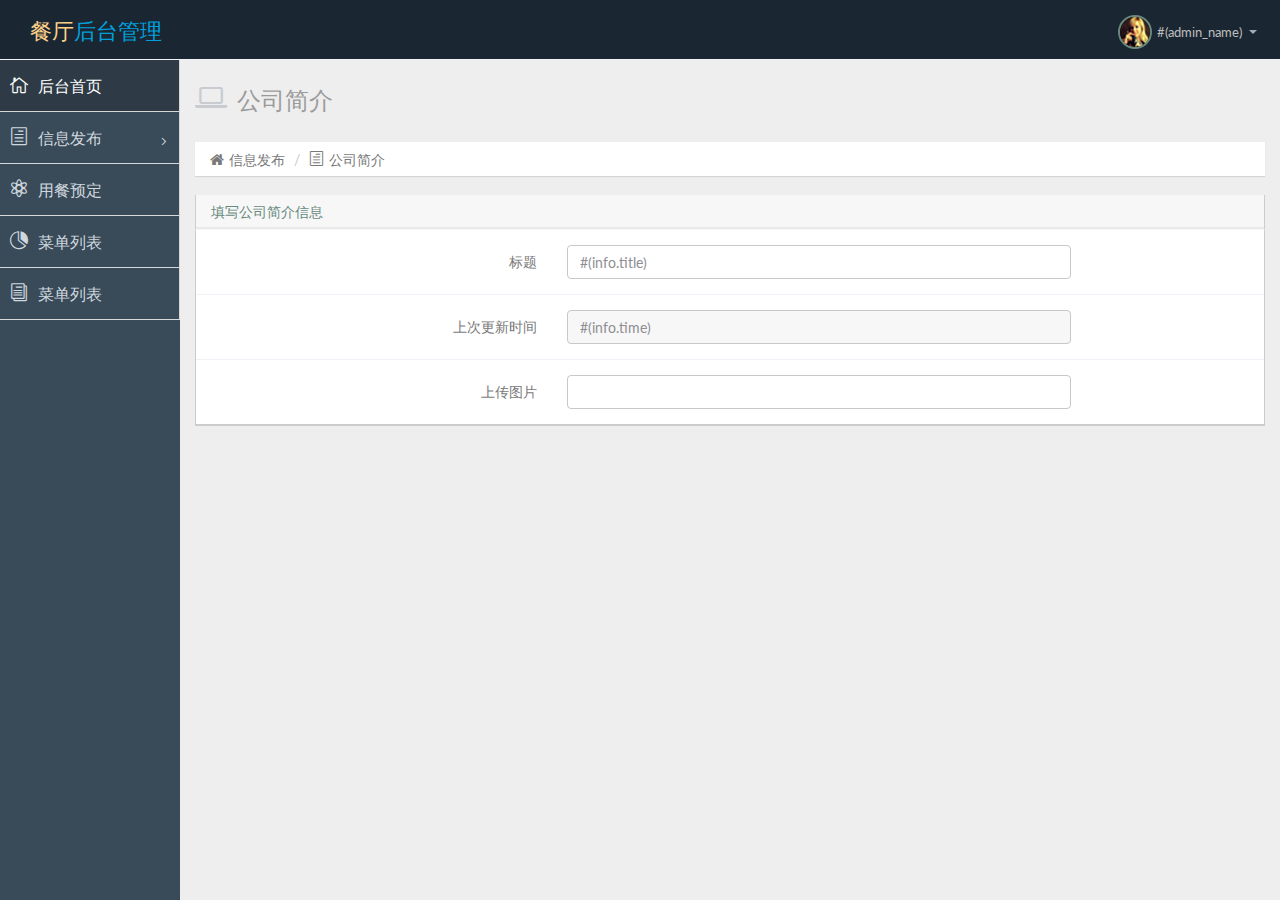
==== WebRoot/get_info.html @ 4f9984c3 "201805242048" ====
<!DOCTYPE html>
<html lang="en">
<head>
    <meta charset="utf-8">
    <meta name="viewport" content="width=device-width, initial-scale=1.0">
    <meta name="description" content="Creative - Bootstrap 3 Responsive Admin Template">
    <meta name="author" content="PuXue">
    <base href="#(cxt)/"/>
    <link rel="shortcut icon" href="img/favicon.png">

    <title>后台首页</title>

    <!-- Bootstrap CSS -->
    <link href="css/bootstrap.min.css" rel="stylesheet">
    <!-- bootstrap theme -->
    <link href="css/bootstrap-theme.css" rel="stylesheet">
    <!--external css-->
    <!-- font icon -->
    <link href="css/elegant-icons-style.css" rel="stylesheet"/>
    <link href="css/font-awesome.min.css" rel="stylesheet"/>
    <!-- full calendar css-->
    <link href="assets/fullcalendar/fullcalendar/bootstrap-fullcalendar.css" rel="stylesheet"/>
    <link href="assets/fullcalendar/fullcalendar/fullcalendar.css" rel="stylesheet"/>
    <!-- easy pie chart-->
    <link href="assets/jquery-easy-pie-chart/jquery.easy-pie-chart.css" rel="stylesheet" type="text/css"
          media="screen"/>
    <!-- owl carousel -->
    <link rel="stylesheet" href="css/owl.carousel.css" type="text/css">
    <link href="css/jquery-jvectormap-1.2.2.css" rel="stylesheet">
    <!-- Custom styles -->
    <link rel="stylesheet" href="css/fullcalendar.css">
    <link href="css/widgets.css" rel="stylesheet">
    <link href="css/style.css" rel="stylesheet">
    <link href="css/style-responsive.css" rel="stylesheet"/>
    <link href="css/xcharts.min.css" rel=" stylesheet">
    <link href="css/jquery-ui-1.10.4.min.css" rel="stylesheet">
    <!-- HTML5 shim and Respond.js IE8 support of HTML5 -->
    <!--[if lt IE 9]>
    <script src="js/html5shiv.js"></script>
    <script src="js/respond.min.js"></script>
    <script src="js/lte-ie7.js"></script>
    <![endif]-->
</head>

<body>
<!-- container section start -->
<section id="container" class="">


    <header class="header dark-bg">
        <div class="toggle-nav">
            <div class="icon-reorder tooltips" data-original-title="Toggle Navigation" data-placement="bottom"></div>
        </div>

        <!--logo start-->
        <a href="index.html" class="logo">餐厅<span class="lite">后台管理</span></a>
        <!--logo end-->


        <div class="top-nav notification-row">
            <!-- notificatoin dropdown start-->
            <ul class="nav pull-right top-menu">
                <!-- user login dropdown start-->
                <li class="dropdown">
                    <a data-toggle="dropdown" class="dropdown-toggle" href="#">
                            <span class="profile-ava">
                                <img alt="" src="img/avatar1_small.jpg">
                            </span>
                        <span class="username">#(admin_name)</span>
                        <b class="caret"></b>
                    </a>
                    <ul class="dropdown-menu extended logout">
                        <div class="log-arrow-up"></div>
                        <li class="eborder-top">
                            <a href="#"><i class="icon_profile"></i>账号设置</a>
                        </li>
                        <li>
                            <a href="admin/loginout?id=#(admin_id)"><i class="icon_clock_alt"></i>注销登陆</a>
                        </li>
                    </ul>
                </li>
                <!-- user login dropdown end -->
            </ul>
            <!-- notificatoin dropdown end-->
        </div>
    </header>
    <!--header end-->

    <!--sidebar start-->
    <aside>
        <div id="sidebar" class="nav-collapse ">
            <!-- sidebar menu start-->
            <ul class="sidebar-menu">
                <li class="active">
                    <a class="" href="admin/index">
                        <i class="icon_house_alt"></i>
                        <span>后台首页</span>
                    </a>
                </li>
                <li class="sub-menu">
                    <a href="javascript:;" class="">
                        <i class="icon_document_alt"></i>
                        <span>信息发布</span>
                        <span class="menu-arrow arrow_carrot-right"></span>
                    </a>
                    <ul class="sub">
                        <li><a class="" href="info/get_info">公司简介</a></li>
                        <li><a class="" href="info/get_info_page">企业资讯</a></li>
                    </ul>
                </li>
                <li>
                    <a class="" href="admin/page_reserve">
                        <i class="icon_genius"></i>
                        <span>用餐预定</span>
                    </a>
                </li>
                <li>
                    <a class="" href="admin/list_menu">
                        <i class="icon_piechart"></i>
                        <span>菜单列表</span>
                    </a>
                </li>
                <li class="sub-menu">
                    <a class="" href="admin/list_admin">
                        <i class="icon_documents_alt"></i>
                        <span>菜单列表</span>
                    </a>
                </li>

            </ul>
            <!-- sidebar menu end-->
        </div>
    </aside>
    <!--sidebar end-->

    <!--main content start-->
    <section id="main-content">
        <section class="wrapper">
            <!--overview start-->
            <div class="row">
                <div class="col-lg-12">
                    <h3 class="page-header"><i class="fa fa-laptop"></i>公司简介</h3>
                    <ol class="breadcrumb">
                        <li><i class="fa fa-home"></i>信息发布</a></li>
                        <li><i class="icon_document_alt"></i>公司简介</li>
                    </ol>
                </div>
            </div>

            <section class="panel">
                <header class="panel-heading">
                   填写公司简介信息
                </header>
                <div class="panel-body">
                    <form class="form-horizontal " action="#">
                        <!--date picker start-->

                        <div class="form-group">
                            <label class="control-label col-sm-4">标题</label>
                            <div class="col-sm-6">
                                <input id="cp1" type="text" value="#(info.title)" size="16" class="form-control">
                            </div>
                        </div>
                        <div class="form-group">
                            <label class="control-label col-sm-4">上次更新时间</label>
                            <div class="col-sm-6">
                                <div class="input-append date" id="dpYears" data-date='#(info.time)' data-date-format="yyyy-MM-dd HH:mm:ss" data-date-viewmode="years">
                                    <input class="form-control" size="16" type="text" value='#(info.time)' readonly="">
                                </div>
                            </div>
                        </div>

                        <div class="form-group">
                            <label class="control-label col-sm-4">上传图片</label>
                            <div class="col-sm-6">
                                <div class="input-prepend">
                                    <input id="reservation" type="text" class=" form-control">
                                </div>
                            </div>
                        </div>
                        <!--date picker end-->
                        

                    </form>


                </div>
            </section>
            <!-- project team & activity end -->

        </section>
    </section>
    <!--main content end-->
</section>
<!-- container section start -->

<!-- javascripts -->
<script src="js/jquery.js"></script>
<script src="js/jquery-ui-1.10.4.min.js"></script>
<script src="js/jquery-1.8.3.min.js"></script>
<script type="text/javascript" src="js/jquery-ui-1.9.2.custom.min.js"></script>
<!-- bootstrap -->
<script src="js/bootstrap.min.js"></script>
<!-- nice scroll -->
<script src="js/jquery.scrollTo.min.js"></script>
<script src="js/jquery.nicescroll.js" type="text/javascript"></script>
<!-- charts scripts -->
<script src="assets/jquery-knob/js/jquery.knob.js"></script>
<script src="js/jquery.sparkline.js" type="text/javascript"></script>
<script src="assets/jquery-easy-pie-chart/jquery.easy-pie-chart.js"></script>
<script src="js/owl.carousel.js"></script>
<!-- jQuery full calendar -->
<
<script src="js/fullcalendar.min.js"></script> <!-- Full Google Calendar - Calendar -->
<script src="assets/fullcalendar/fullcalendar/fullcalendar.js"></script>
<!--script for this page only-->
<script src="js/calendar-custom.js"></script>
<script src="js/jquery.rateit.min.js"></script>
<!-- custom select -->
<script src="js/jquery.customSelect.min.js"></script>
<script src="assets/chart-master/Chart.js"></script>

<!--custome script for all page-->
<script src="js/scripts.js"></script>
<!-- custom script for this page-->
<script src="js/sparkline-chart.js"></script>
<script src="js/easy-pie-chart.js"></script>
<script src="js/jquery-jvectormap-1.2.2.min.js"></script>
<script src="js/jquery-jvectormap-world-mill-en.js"></script>
<script src="js/xcharts.min.js"></script>
<script src="js/jquery.autosize.min.js"></script>
<script src="js/jquery.placeholder.min.js"></script>
<script src="js/gdp-data.js"></script>
<script src="js/morris.min.js"></script>
<script src="js/sparklines.js"></script>
<script src="js/charts.js"></script>
<script src="js/jquery.slimscroll.min.js"></script>
<script>

    //knob
    $(function () {
        $(".knob").knob({
            'draw': function () {
                $(this.i).val(this.cv + '%')
            }
        })
    });

    //carousel
    $(document).ready(function () {
        $("#owl-slider").owlCarousel({
            navigation: true,
            slideSpeed: 300,
            paginationSpeed: 400,
            singleItem: true

        });
    });

    //custom select box

    $(function () {
        $('select.styled').customSelect();
    });

    /* ---------- Map ---------- */
    $(function () {
        $('#map').vectorMap({
            map: 'world_mill_en',
            series: {
                regions: [{
                    values: gdpData,
                    scale: ['#000', '#000'],
                    normalizeFunction: 'polynomial'
                }]
            },
            backgroundColor: '#eef3f7',
            onLabelShow: function (e, el, code) {
                el.html(el.html() + ' (GDP - ' + gdpData[code] + ')');
            }
        });
    });


</script>

</body>
</html>
---- WebRoot/css/elegant-icons-style.css ----
@font-face {
	font-family: 'ElegantIcons';
	src:url('../fonts/ElegantIcons.eot');
	src:url('../fonts/ElegantIcons.eot?#iefix') format('embedded-opentype'),
		url('../fonts/ElegantIcons.woff') format('woff'),
		url('../fonts/ElegantIcons.ttf') format('truetype'),
		url('../fonts/ElegantIcons.svg#ElegantIcons') format('svg');
	font-weight: normal;
	font-style: normal;
}

/* Use the following CSS code if you want to use data attributes for inserting your icons */
[data-icon]:before {
	font-family: 'ElegantIcons';
	content: attr(data-icon);
	speak: none;
	font-weight: normal;
	font-variant: normal;
	text-transform: none;
	line-height: 1;
	-webkit-font-smoothing: antialiased;
	-moz-osx-font-smoothing: grayscale;
}

/* Use the following CSS code if you want to have a class per icon */
/*
Instead of a list of all class selectors,
you can use the generic selector below, but it's slower:
[class*="your-class-prefix"] {
*/
.arrow_up, .arrow_down, .arrow_left, .arrow_right, .arrow_left-up, .arrow_right-up, .arrow_right-down, .arrow_left-down, .arrow-up-down, .arrow_up-down_alt, .arrow_left-right_alt, .arrow_left-right, .arrow_expand_alt2, .arrow_expand_alt, .arrow_condense, .arrow_expand, .arrow_move, .arrow_carrot-up, .arrow_carrot-down, .arrow_carrot-left, .arrow_carrot-right, .arrow_carrot-2up, .arrow_carrot-2down, .arrow_carrot-2left, .arrow_carrot-2right, .arrow_carrot-up_alt2, .arrow_carrot-down_alt2, .arrow_carrot-left_alt2, .arrow_carrot-right_alt2, .arrow_carrot-2up_alt2, .arrow_carrot-2down_alt2, .arrow_carrot-2left_alt2, .arrow_carrot-2right_alt2, .arrow_triangle-up, .arrow_triangle-down, .arrow_triangle-left, .arrow_triangle-right, .arrow_triangle-up_alt2, .arrow_triangle-down_alt2, .arrow_triangle-left_alt2, .arrow_triangle-right_alt2, .arrow_back, .icon_minus-06, .icon_plus, .icon_close, .icon_check, .icon_minus_alt2, .icon_plus_alt2, .icon_close_alt2, .icon_check_alt2, .icon_zoom-out_alt, .icon_zoom-in_alt, .icon_search, .icon_box-empty, .icon_box-selected, .icon_minus-box, .icon_plus-box, .icon_box-checked, .icon_circle-empty, .icon_circle-slelected, .icon_stop_alt2, .icon_stop, .icon_pause_alt2, .icon_pause, .icon_menu, .icon_menu-square_alt2, .icon_menu-circle_alt2, .icon_ul, .icon_ol, .icon_adjust-horiz, .icon_adjust-vert, .icon_document_alt, .icon_documents_alt, .icon_pencil, .icon_pencil-edit_alt, .icon_pencil-edit, .icon_folder-alt, .icon_folder-open_alt, .icon_folder-add_alt, .icon_info_alt, .icon_error-oct_alt, .icon_error-circle_alt, .icon_error-triangle_alt, .icon_question_alt2, .icon_question, .icon_comment_alt, .icon_chat_alt, .icon_vol-mute_alt, .icon_volume-low_alt, .icon_volume-high_alt, .icon_quotations, .icon_quotations_alt2, .icon_clock_alt, .icon_lock_alt, .icon_lock-open_alt, .icon_key_alt, .icon_cloud_alt, .icon_cloud-upload_alt, .icon_cloud-download_alt, .icon_image, .icon_images, .icon_lightbulb_alt, .icon_gift_alt, .icon_house_alt, .icon_genius, .icon_mobile, .icon_tablet, .icon_laptop, .icon_desktop, .icon_camera_alt, .icon_mail_alt, .icon_cone_alt, .icon_ribbon_alt, .icon_bag_alt, .icon_creditcard, .icon_cart_alt, .icon_paperclip, .icon_tag_alt, .icon_tags_alt, .icon_trash_alt, .icon_cursor_alt, .icon_mic_alt, .icon_compass_alt, .icon_pin_alt, .icon_pushpin_alt, .icon_map_alt, .icon_drawer_alt, .icon_toolbox_alt, .icon_book_alt, .icon_calendar, .icon_film, .icon_table, .icon_contacts_alt, .icon_headphones, .icon_lifesaver, .icon_piechart, .icon_refresh, .icon_link_alt, .icon_link, .icon_loading, .icon_blocked, .icon_archive_alt, .icon_heart_alt, .icon_star_alt, .icon_star-half_alt, .icon_star, .icon_star-half, .icon_tools, .icon_tool, .icon_cog, .icon_cogs, .arrow_up_alt, .arrow_down_alt, .arrow_left_alt, .arrow_right_alt, .arrow_left-up_alt, .arrow_right-up_alt, .arrow_right-down_alt, .arrow_left-down_alt, .arrow_condense_alt, .arrow_expand_alt3, .arrow_carrot_up_alt, .arrow_carrot-down_alt, .arrow_carrot-left_alt, .arrow_carrot-right_alt, .arrow_carrot-2up_alt, .arrow_carrot-2dwnn_alt, .arrow_carrot-2left_alt, .arrow_carrot-2right_alt, .arrow_triangle-up_alt, .arrow_triangle-down_alt, .arrow_triangle-left_alt, .arrow_triangle-right_alt, .icon_minus_alt, .icon_plus_alt, .icon_close_alt, .icon_check_alt, .icon_zoom-out, .icon_zoom-in, .icon_stop_alt, .icon_menu-square_alt, .icon_menu-circle_alt, .icon_document, .icon_documents, .icon_pencil_alt, .icon_folder, .icon_folder-open, .icon_folder-add, .icon_folder_upload, .icon_folder_download, .icon_info, .icon_error-circle, .icon_error-oct, .icon_error-triangle, .icon_question_alt, .icon_comment, .icon_chat, .icon_vol-mute, .icon_volume-low, .icon_volume-high, .icon_quotations_alt, .icon_clock, .icon_lock, .icon_lock-open, .icon_key, .icon_cloud, .icon_cloud-upload, .icon_cloud-download, .icon_lightbulb, .icon_gift, .icon_house, .icon_camera, .icon_mail, .icon_cone, .icon_ribbon, .icon_bag, .icon_cart, .icon_tag, .icon_tags, .icon_trash, .icon_cursor, .icon_mic, .icon_compass, .icon_pin, .icon_pushpin, .icon_map, .icon_drawer, .icon_toolbox, .icon_book, .icon_contacts, .icon_archive, .icon_heart, .icon_profile, .icon_group, .icon_grid-2x2, .icon_grid-3x3, .icon_music, .icon_pause_alt, .icon_phone, .icon_upload, .icon_download, .social_facebook, .social_twitter, .social_pinterest, .social_googleplus, .social_tumblr, .social_tumbleupon, .social_wordpress, .social_instagram, .social_dribbble, .social_vimeo, .social_linkedin, .social_rss, .social_deviantart, .social_share, .social_myspace, .social_skype, .social_youtube, .social_picassa, .social_googledrive, .social_flickr, .social_blogger, .social_spotify, .social_delicious, .social_facebook_circle, .social_twitter_circle, .social_pinterest_circle, .social_googleplus_circle, .social_tumblr_circle, .social_stumbleupon_circle, .social_wordpress_circle, .social_instagram_circle, .social_dribbble_circle, .social_vimeo_circle, .social_linkedin_circle, .social_rss_circle, .social_deviantart_circle, .social_share_circle, .social_myspace_circle, .social_skype_circle, .social_youtube_circle, .social_picassa_circle, .social_googledrive_alt2, .social_flickr_circle, .social_blogger_circle, .social_spotify_circle, .social_delicious_circle, .social_facebook_square, .social_twitter_square, .social_pinterest_square, .social_googleplus_square, .social_tumblr_square, .social_stumbleupon_square, .social_wordpress_square, .social_instagram_square, .social_dribbble_square, .social_vimeo_square, .social_linkedin_square, .social_rss_square, .social_deviantart_square, .social_share_square, .social_myspace_square, .social_skype_square, .social_youtube_square, .social_picassa_square, .social_googledrive_square, .social_flickr_square, .social_blogger_square, .social_spotify_square, .social_delicious_square, .icon_printer, .icon_calulator, .icon_building, .icon_floppy, .icon_drive, .icon_search-2, .icon_id, .icon_id-2, .icon_puzzle, .icon_like, .icon_dislike, .icon_mug, .icon_currency, .icon_wallet, .icon_pens, .icon_easel, .icon_flowchart, .icon_datareport, .icon_briefcase, .icon_shield, .icon_percent, .icon_globe, .icon_globe-2, .icon_target, .icon_hourglass, .icon_balance, .icon_rook, .icon_printer-alt, .icon_calculator_alt, .icon_building_alt, .icon_floppy_alt, .icon_drive_alt, .icon_search_alt, .icon_id_alt, .icon_id-2_alt, .icon_puzzle_alt, .icon_like_alt, .icon_dislike_alt, .icon_mug_alt, .icon_currency_alt, .icon_wallet_alt, .icon_pens_alt, .icon_easel_alt, .icon_flowchart_alt, .icon_datareport_alt, .icon_briefcase_alt, .icon_shield_alt, .icon_percent_alt, .icon_globe_alt, .icon_clipboard {
	font-family: 'ElegantIcons';
	speak: none;
	font-style: normal;
	font-weight: normal;
	font-variant: normal;
	text-transform: none;
	line-height: 1;
	-webkit-font-smoothing: antialiased;
}
.arrow_up:before {
	content: "\21";
}
.arrow_down:before {
	content: "\22";
}
.arrow_left:before {
	content: "\23";
}
.arrow_right:before {
	content: "\24";
}
.arrow_left-up:before {
	content: "\25";
}
.arrow_right-up:before {
	content: "\26";
}
.arrow_right-down:before {
	content: "\27";
}
.arrow_left-down:before {
	content: "\28";
}
.arrow-up-down:before {
	content: "\29";
}
.arrow_up-down_alt:before {
	content: "\2a";
}
.arrow_left-right_alt:before {
	content: "\2b";
}
.arrow_left-right:before {
	content: "\2c";
}
.arrow_expand_alt2:before {
	content: "\2d";
}
.arrow_expand_alt:before {
	content: "\2e";
}
.arrow_condense:before {
	content: "\2f";
}
.arrow_expand:before {
	content: "\30";
}
.arrow_move:before {
	content: "\31";
}
.arrow_carrot-up:before {
	content: "\32";
}
.arrow_carrot-down:before {
	content: "\33";
}
.arrow_carrot-left:before {
	content: "\34";
}
.arrow_carrot-right:before {
	content: "\35";
}
.arrow_carrot-2up:before {
	content: "\36";
}
.arrow_carrot-2down:before {
	content: "\37";
}
.arrow_carrot-2left:before {
	content: "\38";
}
.arrow_carrot-2right:before {
	content: "\39";
}
.arrow_carrot-up_alt2:before {
	content: "\3a";
}
.arrow_carrot-down_alt2:before {
	content: "\3b";
}
.arrow_carrot-left_alt2:before {
	content: "\3c";
}
.arrow_carrot-right_alt2:before {
	content: "\3d";
}
.arrow_carrot-2up_alt2:before {
	content: "\3e";
}
.arrow_carrot-2down_alt2:before {
	content: "\3f";
}
.arrow_carrot-2left_alt2:before {
	content: "\40";
}
.arrow_carrot-2right_alt2:before {
	content: "\41";
}
.arrow_triangle-up:before {
	content: "\42";
}
.arrow_triangle-down:before {
	content: "\43";
}
.arrow_triangle-left:before {
	content: "\44";
}
.arrow_triangle-right:before {
	content: "\45";
}
.arrow_triangle-up_alt2:before {
	content: "\46";
}
.arrow_triangle-down_alt2:before {
	content: "\47";
}
.arrow_triangle-left_alt2:before {
	content: "\48";
}
.arrow_triangle-right_alt2:before {
	content: "\49";
}
.arrow_back:before {
	content: "\4a";
}
.icon_minus-06:before {
	content: "\4b";
}
.icon_plus:before {
	content: "\4c";
}
.icon_close:before {
	content: "\4d";
}
.icon_check:before {
	content: "\4e";
}
.icon_minus_alt2:before {
	content: "\4f";
}
.icon_plus_alt2:before {
	content: "\50";
}
.icon_close_alt2:before {
	content: "\51";
}
.icon_check_alt2:before {
	content: "\52";
}
.icon_zoom-out_alt:before {
	content: "\53";
}
.icon_zoom-in_alt:before {
	content: "\54";
}
.icon_search:before {
	content: "\55";
}
.icon_box-empty:before {
	content: "\56";
}
.icon_box-selected:before {
	content: "\57";
}
.icon_minus-box:before {
	content: "\58";
}
.icon_plus-box:before {
	content: "\59";
}
.icon_box-checked:before {
	content: "\5a";
}
.icon_circle-empty:before {
	content: "\5b";
}
.icon_circle-slelected:before {
	content: "\5c";
}
.icon_stop_alt2:before {
	content: "\5d";
}
.icon_stop:before {
	content: "\5e";
}
.icon_pause_alt2:before {
	content: "\5f";
}
.icon_pause:before {
	content: "\60";
}
.icon_menu:before {
	content: "\61";
}
.icon_menu-square_alt2:before {
	content: "\62";
}
.icon_menu-circle_alt2:before {
	content: "\63";
}
.icon_ul:before {
	content: "\64";
}
.icon_ol:before {
	content: "\65";
}
.icon_adjust-horiz:before {
	content: "\66";
}
.icon_adjust-vert:before {
	content: "\67";
}
.icon_document_alt:before {
	content: "\68";
}
.icon_documents_alt:before {
	content: "\69";
}
.icon_pencil:before {
	content: "\6a";
}
.icon_pencil-edit_alt:before {
	content: "\6b";
}
.icon_pencil-edit:before {
	content: "\6c";
}
.icon_folder-alt:before {
	content: "\6d";
}
.icon_folder-open_alt:before {
	content: "\6e";
}
.icon_folder-add_alt:before {
	content: "\6f";
}
.icon_info_alt:before {
	content: "\70";
}
.icon_error-oct_alt:before {
	content: "\71";
}
.icon_error-circle_alt:before {
	content: "\72";
}
.icon_error-triangle_alt:before {
	content: "\73";
}
.icon_question_alt2:before {
	content: "\74";
}
.icon_question:before {
	content: "\75";
}
.icon_comment_alt:before {
	content: "\76";
}
.icon_chat_alt:before {
	content: "\77";
}
.icon_vol-mute_alt:before {
	content: "\78";
}
.icon_volume-low_alt:before {
	content: "\79";
}
.icon_volume-high_alt:before {
	content: "\7a";
}
.icon_quotations:before {
	content: "\7b";
}
.icon_quotations_alt2:before {
	content: "\7c";
}
.icon_clock_alt:before {
	content: "\7d";
}
.icon_lock_alt:before {
	content: "\7e";
}
.icon_lock-open_alt:before {
	content: "\e000";
}
.icon_key_alt:before {
	content: "\e001";
}
.icon_cloud_alt:before {
	content: "\e002";
}
.icon_cloud-upload_alt:before {
	content: "\e003";
}
.icon_cloud-download_alt:before {
	content: "\e004";
}
.icon_image:before {
	content: "\e005";
}
.icon_images:before {
	content: "\e006";
}
.icon_lightbulb_alt:before {
	content: "\e007";
}
.icon_gift_alt:before {
	content: "\e008";
}
.icon_house_alt:before {
	content: "\e009";
}
.icon_genius:before {
	content: "\e00a";
}
.icon_mobile:before {
	content: "\e00b";
}
.icon_tablet:before {
	content: "\e00c";
}
.icon_laptop:before {
	content: "\e00d";
}
.icon_desktop:before {
	content: "\e00e";
}
.icon_camera_alt:before {
	content: "\e00f";
}
.icon_mail_alt:before {
	content: "\e010";
}
.icon_cone_alt:before {
	content: "\e011";
}
.icon_ribbon_alt:before {
	content: "\e012";
}
.icon_bag_alt:before {
	content: "\e013";
}
.icon_creditcard:before {
	content: "\e014";
}
.icon_cart_alt:before {
	content: "\e015";
}
.icon_paperclip:before {
	content: "\e016";
}
.icon_tag_alt:before {
	content: "\e017";
}
.icon_tags_alt:before {
	content: "\e018";
}
.icon_trash_alt:before {
	content: "\e019";
}
.icon_cursor_alt:before {
	content: "\e01a";
}
.icon_mic_alt:before {
	content: "\e01b";
}
.icon_compass_alt:before {
	content: "\e01c";
}
.icon_pin_alt:before {
	content: "\e01d";
}
.icon_pushpin_alt:before {
	content: "\e01e";
}
.icon_map_alt:before {
	content: "\e01f";
}
.icon_drawer_alt:before {
	content: "\e020";
}
.icon_toolbox_alt:before {
	content: "\e021";
}
.icon_book_alt:before {
	content: "\e022";
}
.icon_calendar:before {
	content: "\e023";
}
.icon_film:before {
	content: "\e024";
}
.icon_table:before {
	content: "\e025";
}
.icon_contacts_alt:before {
	content: "\e026";
}
.icon_headphones:before {
	content: "\e027";
}
.icon_lifesaver:before {
	content: "\e028";
}
.icon_piechart:before {
	content: "\e029";
}
.icon_refresh:before {
	content: "\e02a";
}
.icon_link_alt:before {
	content: "\e02b";
}
.icon_link:before {
	content: "\e02c";
}
.icon_loading:before {
	content: "\e02d";
}
.icon_blocked:before {
	content: "\e02e";
}
.icon_archive_alt:before {
	content: "\e02f";
}
.icon_heart_alt:before {
	content: "\e030";
}
.icon_star_alt:before {
	content: "\e031";
}
.icon_star-half_alt:before {
	content: "\e032";
}
.icon_star:before {
	content: "\e033";
}
.icon_star-half:before {
	content: "\e034";
}
.icon_tools:before {
	content: "\e035";
}
.icon_tool:before {
	content: "\e036";
}
.icon_cog:before {
	content: "\e037";
}
.icon_cogs:before {
	content: "\e038";
}
.arrow_up_alt:before {
	content: "\e039";
}
.arrow_down_alt:before {
	content: "\e03a";
}
.arrow_left_alt:before {
	content: "\e03b";
}
.arrow_right_alt:before {
	content: "\e03c";
}
.arrow_left-up_alt:before {
	content: "\e03d";
}
.arrow_right-up_alt:before {
	content: "\e03e";
}
.arrow_right-down_alt:before {
	content: "\e03f";
}
.arrow_left-down_alt:before {
	content: "\e040";
}
.arrow_condense_alt:before {
	content: "\e041";
}
.arrow_expand_alt3:before {
	content: "\e042";
}
.arrow_carrot_up_alt:before {
	content: "\e043";
}
.arrow_carrot-down_alt:before {
	content: "\e044";
}
.arrow_carrot-left_alt:before {
	content: "\e045";
}
.arrow_carrot-right_alt:before {
	content: "\e046";
}
.arrow_carrot-2up_alt:before {
	content: "\e047";
}
.arrow_carrot-2dwnn_alt:before {
	content: "\e048";
}
.arrow_carrot-2left_alt:before {
	content: "\e049";
}
.arrow_carrot-2right_alt:before {
	content: "\e04a";
}
.arrow_triangle-up_alt:before {
	content: "\e04b";
}
.arrow_triangle-down_alt:before {
	content: "\e04c";
}
.arrow_triangle-left_alt:before {
	content: "\e04d";
}
.arrow_triangle-right_alt:before {
	content: "\e04e";
}
.icon_minus_alt:before {
	content: "\e04f";
}
.icon_plus_alt:before {
	content: "\e050";
}
.icon_close_alt:before {
	content: "\e051";
}
.icon_check_alt:before {
	content: "\e052";
}
.icon_zoom-out:before {
	content: "\e053";
}
.icon_zoom-in:before {
	content: "\e054";
}
.icon_stop_alt:before {
	content: "\e055";
}
.icon_menu-square_alt:before {
	content: "\e056";
}
.icon_menu-circle_alt:before {
	content: "\e057";
}
.icon_document:before {
	content: "\e058";
}
.icon_documents:before {
	content: "\e059";
}
.icon_pencil_alt:before {
	content: "\e05a";
}
.icon_folder:before {
	content: "\e05b";
}
.icon_folder-open:before {
	content: "\e05c";
}
.icon_folder-add:before {
	content: "\e05d";
}
.icon_folder_upload:before {
	content: "\e05e";
}
.icon_folder_download:before {
	content: "\e05f";
}
.icon_info:before {
	content: "\e060";
}
.icon_error-circle:before {
	content: "\e061";
}
.icon_error-oct:before {
	content: "\e062";
}
.icon_error-triangle:before {
	content: "\e063";
}
.icon_question_alt:before {
	content: "\e064";
}
.icon_comment:before {
	content: "\e065";
}
.icon_chat:before {
	content: "\e066";
}
.icon_vol-mute:before {
	content: "\e067";
}
.icon_volume-low:before {
	content: "\e068";
}
.icon_volume-high:before {
	content: "\e069";
}
.icon_quotations_alt:before {
	content: "\e06a";
}
.icon_clock:before {
	content: "\e06b";
}
.icon_lock:before {
	content: "\e06c";
}
.icon_lock-open:before {
	content: "\e06d";
}
.icon_key:before {
	content: "\e06e";
}
.icon_cloud:before {
	content: "\e06f";
}
.icon_cloud-upload:before {
	content: "\e070";
}
.icon_cloud-download:before {
	content: "\e071";
}
.icon_lightbulb:before {
	content: "\e072";
}
.icon_gift:before {
	content: "\e073";
}
.icon_house:before {
	content: "\e074";
}
.icon_camera:before {
	content: "\e075";
}
.icon_mail:before {
	content: "\e076";
}
.icon_cone:before {
	content: "\e077";
}
.icon_ribbon:before {
	content: "\e078";
}
.icon_bag:before {
	content: "\e079";
}
.icon_cart:before {
	content: "\e07a";
}
.icon_tag:before {
	content: "\e07b";
}
.icon_tags:before {
	content: "\e07c";
}
.icon_trash:before {
	content: "\e07d";
}
.icon_cursor:before {
	content: "\e07e";
}
.icon_mic:before {
	content: "\e07f";
}
.icon_compass:before {
	content: "\e080";
}
.icon_pin:before {
	content: "\e081";
}
.icon_pushpin:before {
	content: "\e082";
}
.icon_map:before {
	content: "\e083";
}
.icon_drawer:before {
	content: "\e084";
}
.icon_toolbox:before {
	content: "\e085";
}
.icon_book:before {
	content: "\e086";
}
.icon_contacts:before {
	content: "\e087";
}
.icon_archive:before {
	content: "\e088";
}
.icon_heart:before {
	content: "\e089";
}
.icon_profile:before {
	content: "\e08a";
}
.icon_group:before {
	content: "\e08b";
}
.icon_grid-2x2:before {
	content: "\e08c";
}
.icon_grid-3x3:before {
	content: "\e08d";
}
.icon_music:before {
	content: "\e08e";
}
.icon_pause_alt:before {
	content: "\e08f";
}
.icon_phone:before {
	content: "\e090";
}
.icon_upload:before {
	content: "\e091";
}
.icon_download:before {
	content: "\e092";
}
.social_facebook:before {
	content: "\e093";
}
.social_twitter:before {
	content: "\e094";
}
.social_pinterest:before {
	content: "\e095";
}
.social_googleplus:before {
	content: "\e096";
}
.social_tumblr:before {
	content: "\e097";
}
.social_tumbleupon:before {
	content: "\e098";
}
.social_wordpress:before {
	content: "\e099";
}
.social_instagram:before {
	content: "\e09a";
}
.social_dribbble:before {
	content: "\e09b";
}
.social_vimeo:before {
	content: "\e09c";
}
.social_linkedin:before {
	content: "\e09d";
}
.social_rss:before {
	content: "\e09e";
}
.social_deviantart:before {
	content: "\e09f";
}
.social_share:before {
	content: "\e0a0";
}
.social_myspace:before {
	content: "\e0a1";
}
.social_skype:before {
	content: "\e0a2";
}
.social_youtube:before {
	content: "\e0a3";
}
.social_picassa:before {
	content: "\e0a4";
}
.social_googledrive:before {
	content: "\e0a5";
}
.social_flickr:before {
	content: "\e0a6";
}
.social_blogger:before {
	content: "\e0a7";
}
.social_spotify:before {
	content: "\e0a8";
}
.social_delicious:before {
	content: "\e0a9";
}
.social_facebook_circle:before {
	content: "\e0aa";
}
.social_twitter_circle:before {
	content: "\e0ab";
}
.social_pinterest_circle:before {
	content: "\e0ac";
}
.social_googleplus_circle:before {
	content: "\e0ad";
}
.social_tumblr_circle:before {
	content: "\e0ae";
}
.social_stumbleupon_circle:before {
	content: "\e0af";
}
.social_wordpress_circle:before {
	content: "\e0b0";
}
.social_instagram_circle:before {
	content: "\e0b1";
}
.social_dribbble_circle:before {
	content: "\e0b2";
}
.social_vimeo_circle:before {
	content: "\e0b3";
}
.social_linkedin_circle:before {
	content: "\e0b4";
}
.social_rss_circle:before {
	content: "\e0b5";
}
.social_deviantart_circle:before {
	content: "\e0b6";
}
.social_share_circle:before {
	content: "\e0b7";
}
.social_myspace_circle:before {
	content: "\e0b8";
}
.social_skype_circle:before {
	content: "\e0b9";
}
.social_youtube_circle:before {
	content: "\e0ba";
}
.social_picassa_circle:before {
	content: "\e0bb";
}
.social_googledrive_alt2:before {
	content: "\e0bc";
}
.social_flickr_circle:before {
	content: "\e0bd";
}
.social_blogger_circle:before {
	content: "\e0be";
}
.social_spotify_circle:before {
	content: "\e0bf";
}
.social_delicious_circle:before {
	content: "\e0c0";
}
.social_facebook_square:before {
	content: "\e0c1";
}
.social_twitter_square:before {
	content: "\e0c2";
}
.social_pinterest_square:before {
	content: "\e0c3";
}
.social_googleplus_square:before {
	content: "\e0c4";
}
.social_tumblr_square:before {
	content: "\e0c5";
}
.social_stumbleupon_square:before {
	content: "\e0c6";
}
.social_wordpress_square:before {
	content: "\e0c7";
}
.social_instagram_square:before {
	content: "\e0c8";
}
.social_dribbble_square:before {
	content: "\e0c9";
}
.social_vimeo_square:before {
	content: "\e0ca";
}
.social_linkedin_square:before {
	content: "\e0cb";
}
.social_rss_square:before {
	content: "\e0cc";
}
.social_deviantart_square:before {
	content: "\e0cd";
}
.social_share_square:before {
	content: "\e0ce";
}
.social_myspace_square:before {
	content: "\e0cf";
}
.social_skype_square:before {
	content: "\e0d0";
}
.social_youtube_square:before {
	content: "\e0d1";
}
.social_picassa_square:before {
	content: "\e0d2";
}
.social_googledrive_square:before {
	content: "\e0d3";
}
.social_flickr_square:before {
	content: "\e0d4";
}
.social_blogger_square:before {
	content: "\e0d5";
}
.social_spotify_square:before {
	content: "\e0d6";
}
.social_delicious_square:before {
	content: "\e0d7";
}
.icon_printer:before {
	content: "\e103";
}
.icon_calulator:before {
	content: "\e0ee";
}
.icon_building:before {
	content: "\e0ef";
}
.icon_floppy:before {
	content: "\e0e8";
}
.icon_drive:before {
	content: "\e0ea";
}
.icon_search-2:before {
	content: "\e101";
}
.icon_id:before {
	content: "\e107";
}
.icon_id-2:before {
	content: "\e108";
}
.icon_puzzle:before {
	content: "\e102";
}
.icon_like:before {
	content: "\e106";
}
.icon_dislike:before {
	content: "\e0eb";
}
.icon_mug:before {
	content: "\e105";
}
.icon_currency:before {
	content: "\e0ed";
}
.icon_wallet:before {
	content: "\e100";
}
.icon_pens:before {
	content: "\e104";
}
.icon_easel:before {
	content: "\e0e9";
}
.icon_flowchart:before {
	content: "\e109";
}
.icon_datareport:before {
	content: "\e0ec";
}
.icon_briefcase:before {
	content: "\e0fe";
}
.icon_shield:before {
	content: "\e0f6";
}
.icon_percent:before {
	content: "\e0fb";
}
.icon_globe:before {
	content: "\e0e2";
}
.icon_globe-2:before {
	content: "\e0e3";
}
.icon_target:before {
	content: "\e0f5";
}
.icon_hourglass:before {
	content: "\e0e1";
}
.icon_balance:before {
	content: "\e0ff";
}
.icon_rook:before {
	content: "\e0f8";
}
.icon_printer-alt:before {
	content: "\e0fa";
}
.icon_calculator_alt:before {
	content: "\e0e7";
}
.icon_building_alt:before {
	content: "\e0fd";
}
.icon_floppy_alt:before {
	content: "\e0e4";
}
.icon_drive_alt:before {
	content: "\e0e5";
}
.icon_search_alt:before {
	content: "\e0f7";
}
.icon_id_alt:before {
	content: "\e0e0";
}
.icon_id-2_alt:before {
	content: "\e0fc";
}
.icon_puzzle_alt:before {
	content: "\e0f9";
}
.icon_like_alt:before {
	content: "\e0dd";
}
.icon_dislike_alt:before {
	content: "\e0f1";
}
.icon_mug_alt:before {
	content: "\e0dc";
}
.icon_currency_alt:before {
	content: "\e0f3";
}
.icon_wallet_alt:before {
	content: "\e0d8";
}
.icon_pens_alt:before {
	content: "\e0db";
}
.icon_easel_alt:before {
	content: "\e0f0";
}
.icon_flowchart_alt:before {
	content: "\e0df";
}
.icon_datareport_alt:before {
	content: "\e0f2";
}
.icon_briefcase_alt:before {
	content: "\e0f4";
}
.icon_shield_alt:before {
	content: "\e0d9";
}
.icon_percent_alt:before {
	content: "\e0da";
}
.icon_globe_alt:before {
	content: "\e0de";
}
.icon_clipboard:before {
	content: "\e0e6";
}


	.glyph {
		float: left;
		text-align: center;
		padding: .75em;
		margin: .4em 1.5em .75em 0;
		width: 6em;
text-shadow: none;
	}
        .glyph_big {
        font-size: 128px;
        color: #59c5dc;
        float: left;
        margin-right: 20px;
        }

        .glyph div { padding-bottom: 10px;}

	.glyph input {
		font-family: consolas, monospace;
		font-size: 12px;
		width: 100%;
		text-align: center;
		border: 0;
		box-shadow: 0 0 0 1px #ccc;
		padding: .2em;
                -moz-border-radius: 5px;
                -webkit-border-radius: 5px;
	}
	.centered {
		margin-left: auto;
		margin-right: auto;
	}
	.glyph .fs1 {
		font-size: 2em;
	}
---- WebRoot/assets/fullcalendar/fullcalendar/fullcalendar.css ----
/*
 * FullCalendar v1.5.4 Stylesheet
 *
 * Copyright (c) 2011 Adam Shaw
 * Dual licensed under the MIT and GPL licenses, located in
 * MIT-LICENSE.txt and GPL-LICENSE.txt respectively.
 *
 * Date: Tue Sep 4 23:38:33 2012 -0700
 *
 */


.fc {
	direction: ltr;
	text-align: left;
	}
	
.fc table {
	border-collapse: collapse;
	border-spacing: 0;
	}
	
html .fc,
.fc table {
	font-size: 1em;
	}
	
.fc td,
.fc th {
	padding: 0;
	vertical-align: top;
	}



/* Header
------------------------------------------------------------------------*/

.fc-header td {
	white-space: nowrap;
	}

.fc-header-left {
	width: 25%;
	text-align: left;
	}
	
.fc-header-center {
	text-align: center;
	}
	
.fc-header-right {
	width: 25%;
	text-align: right;
	}
	
.fc-header-title {
	display: inline-block;
	vertical-align: top;
	}
	
.fc-header-title h2 {
	margin-top: 0;
	white-space: nowrap;
	}
	
.fc .fc-header-space {
	padding-left: 10px;
	}
	
.fc-header .fc-button {
	margin-bottom: 1em;
	vertical-align: top;
	}
	
/* buttons edges butting together */

.fc-header .fc-button {
	margin-right: -1px;
	}
	
.fc-header .fc-corner-right {
	margin-right: 1px; /* back to normal */
	}
	
.fc-header .ui-corner-right {
	margin-right: 0; /* back to normal */
	}
	
/* button layering (for border precedence) */
	
.fc-header .fc-state-hover,
.fc-header .ui-state-hover {
	z-index: 2;
	}
	
.fc-header .fc-state-down {
	z-index: 3;
	}

.fc-header .fc-state-active,
.fc-header .ui-state-active {
	z-index: 4;
	}
	
	
	
/* Content
------------------------------------------------------------------------*/
	
.fc-content {
	clear: both;
	}
	
.fc-view {
	width: 100%; /* needed for view switching (when view is absolute) */
	overflow: hidden;
	}
	
	

/* Cell Styles
------------------------------------------------------------------------*/

.fc-widget-header,    /* <th>, usually */
.fc-widget-content {  /* <td>, usually */
	border: 1px solid #ccc;
	}
	
.fc-state-highlight { /* <td> today cell */ /* TODO: add .fc-today to <th> */
	background: #ffc;
	}
	
.fc-cell-overlay { /* semi-transparent rectangle while dragging */
	background: #9cf;
	opacity: .2;
	filter: alpha(opacity=20); /* for IE */
	}
	


/* Buttons
------------------------------------------------------------------------*/

.fc-button {
	position: relative;
	display: inline-block;
	cursor: pointer;
	}
	
.fc-state-default { /* non-theme */
	border-style: solid;
	border-width: 1px 0;
	}
	
.fc-button-inner {
	position: relative;
	float: left;
	overflow: hidden;
	}
	
.fc-state-default .fc-button-inner { /* non-theme */
	border-style: solid;
	border-width: 0 1px;
	}
	
.fc-button-content {
	position: relative;
	float: left;
	height: 1.9em;
	line-height: 1.9em;
	padding: 0 .6em;
	white-space: nowrap;
	}
	
/* icon (for jquery ui) */
	
.fc-button-content .fc-icon-wrap {
	position: relative;
	float: left;
	top: 50%;
	}
	
.fc-button-content .ui-icon {
	position: relative;
	float: left;
	margin-top: -50%;
	*margin-top: 0;
	*top: -50%;
	}
	
/* gloss effect */
	
.fc-state-default .fc-button-effect {
	position: absolute;
	top: 50%;
	left: 0;
	}
	
.fc-state-default .fc-button-effect span {
	position: absolute;
	top: -100px;
	left: 0;
	width: 500px;
	height: 100px;
	border-width: 100px 0 0 1px;
	border-style: solid;
	border-color: #fff;
	background: #444;
	opacity: .09;
	filter: alpha(opacity=9);
	}
	
/* button states (determines colors)  */
	
.fc-state-default,
.fc-state-default .fc-button-inner {
	border-style: solid;
	border-color: #ccc #bbb #aaa;
	background: #F3F3F3;
	color: #000;
	}
	
.fc-state-hover,
.fc-state-hover .fc-button-inner {
	border-color: #999;
	}
	
.fc-state-down,
.fc-state-down .fc-button-inner {
	border-color: #555;
	background: #777;
	}
	
.fc-state-active,
.fc-state-active .fc-button-inner {
	border-color: #555;
	background: #777;
	color: #fff;
	}
	
.fc-state-disabled,
.fc-state-disabled .fc-button-inner {
	color: #999;
	border-color: #ddd;
	}
	
.fc-state-disabled {
	cursor: default;
	}
	
.fc-state-disabled .fc-button-effect {
	display: none;
	}
	
	

/* Global Event Styles
------------------------------------------------------------------------*/
	 
.fc-event {
	border-style: solid;
	border-width: 0;
	font-size: .85em;
	cursor: default;
	}
	
a.fc-event,
.fc-event-draggable {
	cursor: pointer;
	}
	
a.fc-event {
	text-decoration: none;
	}
	
.fc-rtl .fc-event {
	text-align: right;
	}
	
.fc-event-skin {
	border-color: #36c;     /* default BORDER color */
	background-color: #36c; /* default BACKGROUND color */
	color: #fff;            /* default TEXT color */
	}
	
.fc-event-inner {
	position: relative;
	width: 100%;
	height: 100%;
	border-style: solid;
	border-width: 0;
	overflow: hidden;
	}
	
.fc-event-time,
.fc-event-title {
	padding: 0 1px;
	}
	
.fc .ui-resizable-handle { /*** TODO: don't use ui-resizable anymore, change class ***/
	display: block;
	position: absolute;
	z-index: 99999;
	overflow: hidden; /* hacky spaces (IE6/7) */
	font-size: 300%;  /* */
	line-height: 50%; /* */
	}
	
	
	
/* Horizontal Events
------------------------------------------------------------------------*/

.fc-event-hori {
	border-width: 1px 0;
	margin-bottom: 1px;
	}
	
/* resizable */
	
.fc-event-hori .ui-resizable-e {
	top: 0           !important; /* importants override pre jquery ui 1.7 styles */
	right: -3px      !important;
	width: 7px       !important;
	height: 100%     !important;
	cursor: e-resize;
	}
	
.fc-event-hori .ui-resizable-w {
	top: 0           !important;
	left: -3px       !important;
	width: 7px       !important;
	height: 100%     !important;
	cursor: w-resize;
	}
	
.fc-event-hori .ui-resizable-handle {
	_padding-bottom: 14px; /* IE6 had 0 height */
	}
	
	
	
/* Fake Rounded Corners (for buttons and events)
------------------------------------------------------------*/
	
.fc-corner-left {
	margin-left: 1px;
	}
	
.fc-corner-left .fc-button-inner,
.fc-corner-left .fc-event-inner {
	margin-left: -1px;
	}
	
.fc-corner-right {
	margin-right: 1px;
	}
	
.fc-corner-right .fc-button-inner,
.fc-corner-right .fc-event-inner {
	margin-right: -1px;
	}
	
.fc-corner-top {
	margin-top: 1px;
	}
	
.fc-corner-top .fc-event-inner {
	margin-top: -1px;
	}
	
.fc-corner-bottom {
	margin-bottom: 1px;
	}
	
.fc-corner-bottom .fc-event-inner {
	margin-bottom: -1px;
	}
	
	
	
/* Fake Rounded Corners SPECIFICALLY FOR EVENTS
-----------------------------------------------------------------*/
	
.fc-corner-left .fc-event-inner {
	border-left-width: 1px;
	}
	
.fc-corner-right .fc-event-inner {
	border-right-width: 1px;
	}
	
.fc-corner-top .fc-event-inner {
	border-top-width: 1px;
	}
	
.fc-corner-bottom .fc-event-inner {
	border-bottom-width: 1px;
	}
	
	
	
/* Reusable Separate-border Table
------------------------------------------------------------*/

table.fc-border-separate {
	border-collapse: separate;
	}
	
.fc-border-separate th,
.fc-border-separate td {
	border-width: 1px 0 0 1px;
	}
	
.fc-border-separate th.fc-last,
.fc-border-separate td.fc-last {
	border-right-width: 1px;
	}
	
.fc-border-separate tr.fc-last th,
.fc-border-separate tr.fc-last td {
	border-bottom-width: 1px;
	}
	
.fc-border-separate tbody tr.fc-first td,
.fc-border-separate tbody tr.fc-first th {
	border-top-width: 0;
	}
	
	

/* Month View, Basic Week View, Basic Day View
------------------------------------------------------------------------*/

.fc-grid th {
	text-align: center;
	}
	
.fc-grid .fc-day-number {
	float: right;
	padding: 0 2px;
	}
	
.fc-grid .fc-other-month .fc-day-number {
	opacity: 0.3;
	filter: alpha(opacity=30); /* for IE */
	/* opacity with small font can sometimes look too faded
	   might want to set the 'color' property instead
	   making day-numbers bold also fixes the problem */
	}
	
.fc-grid .fc-day-content {
	clear: both;
	padding: 2px 2px 1px; /* distance between events and day edges */
	}
	
/* event styles */
	
.fc-grid .fc-event-time {
	font-weight: bold;
	}
	
/* right-to-left */
	
.fc-rtl .fc-grid .fc-day-number {
	float: left;
	}
	
.fc-rtl .fc-grid .fc-event-time {
	float: right;
	}
	
	

/* Agenda Week View, Agenda Day View
------------------------------------------------------------------------*/

.fc-agenda table {
	border-collapse: separate;
	}
	
.fc-agenda-days th {
	text-align: center;
	}
	
.fc-agenda .fc-agenda-axis {
	width: 50px;
	padding: 0 4px;
	vertical-align: middle;
	text-align: right;
	white-space: nowrap;
	font-weight: normal;
	}
	
.fc-agenda .fc-day-content {
	padding: 2px 2px 1px;
	}
	
/* make axis border take precedence */
	
.fc-agenda-days .fc-agenda-axis {
	border-right-width: 1px;
	}
	
.fc-agenda-days .fc-col0 {
	border-left-width: 0;
	}
	
/* all-day area */
	
.fc-agenda-allday th {
	border-width: 0 1px;
	}
	
.fc-agenda-allday .fc-day-content {
	min-height: 34px; /* TODO: doesnt work well in quirksmode */
	_height: 34px;
	}
	
/* divider (between all-day and slots) */
	
.fc-agenda-divider-inner {
	height: 2px;
	overflow: hidden;
	}
	
.fc-widget-header .fc-agenda-divider-inner {
	background: #eee;
	}
	
/* slot rows */
	
.fc-agenda-slots th {
	border-width: 1px 1px 0;
	}
	
.fc-agenda-slots td {
	border-width: 1px 0 0;
	background: none;
	}
	
.fc-agenda-slots td div {
	height: 20px;
	}
	
.fc-agenda-slots tr.fc-slot0 th,
.fc-agenda-slots tr.fc-slot0 td {
	border-top-width: 0;
	}

.fc-agenda-slots tr.fc-minor th,
.fc-agenda-slots tr.fc-minor td {
	border-top-style: dotted;
	}
	
.fc-agenda-slots tr.fc-minor th.ui-widget-header {
	*border-top-style: solid; /* doesn't work with background in IE6/7 */
	}
	


/* Vertical Events
------------------------------------------------------------------------*/

.fc-event-vert {
	border-width: 0 1px;
	}
	
.fc-event-vert .fc-event-head,
.fc-event-vert .fc-event-content {
	position: relative;
	z-index: 2;
	width: 100%;
	overflow: hidden;
	}
	
.fc-event-vert .fc-event-time {
	white-space: nowrap;
	font-size: 10px;
	}
	
.fc-event-vert .fc-event-bg { /* makes the event lighter w/ a semi-transparent overlay  */
	position: absolute;
	z-index: 1;
	top: 0;
	left: 0;
	width: 100%;
	height: 100%;
	background: #fff;
	opacity: .3;
	filter: alpha(opacity=30);
	}
	
.fc .ui-draggable-dragging .fc-event-bg, /* TODO: something nicer like .fc-opacity */
.fc-select-helper .fc-event-bg {
	display: none\9; /* for IE6/7/8. nested opacity filters while dragging don't work */
	}
	
/* resizable */
	
.fc-event-vert .ui-resizable-s {
	bottom: 0        !important; /* importants override pre jquery ui 1.7 styles */
	width: 100%      !important;
	height: 8px      !important;
	overflow: hidden !important;
	line-height: 8px !important;
	font-size: 11px  !important;
	font-family: monospace;
	text-align: center;
	cursor: s-resize;
	}
	
.fc-agenda .ui-resizable-resizing { /* TODO: better selector */
	_overflow: hidden;
	}
---- WebRoot/css/fullcalendar.css ----
/*
 * FullCalendar v1.5.4 Stylesheet
 *
 */


.fc {
	direction: ltr;
	text-align: left;
	}
	
.fc table {
	border-collapse: collapse;
	border-spacing: 0;
	}
	
html .fc,
.fc table {
	font-size: 1em;
	}
	
.fc td,
.fc th {
	padding: 0;
	vertical-align: top;
	}



/* Header
------------------------------------------------------------------------*/

.fc-header td {
	white-space: nowrap;
	}

.fc-header-left {
	width: 25%;
	text-align: left;
	}
	
.fc-header-center {
	text-align: center;
	}
	
.fc-header-right {
	width: 25%;
	text-align: right;
	}
	
.fc-header-title {
	display: inline-block;
	vertical-align: top;
	}
	
.fc-header-title h2 {
	margin-top: 0;
	white-space: nowrap;
	}
	
.fc .fc-header-space {
	padding-left: 10px;
	}
	
.fc-header .fc-button {
	margin-bottom: 1em;
	vertical-align: top;
	}
	
/* buttons edges butting together */

.fc-header .fc-button {
	margin-right: -1px;
	}
	
.fc-header .fc-corner-right {
	margin-right: 1px; /* back to normal */
	}
	
.fc-header .ui-corner-right {
	margin-right: 0; /* back to normal */
	}
	
/* button layering (for border precedence) */
	
.fc-header .fc-state-hover,
.fc-header .ui-state-hover {
	z-index: 2;
	}
	
.fc-header .fc-state-down {
	z-index: 3;
	}

.fc-header .fc-state-active,
.fc-header .ui-state-active {
	z-index: 4;
	}
	
	
	
/* Content
------------------------------------------------------------------------*/
	
.fc-content {
	clear: both;
	}
	
.fc-view {
	width: 100%; /* needed for view switching (when view is absolute) */
	overflow: hidden;
	}
	
	

/* Cell Styles
------------------------------------------------------------------------*/

.fc-widget-header,    /* <th>, usually */
.fc-widget-content {  /* <td>, usually */
	border: 1px solid #ccc;
	}
	
.fc-state-highlight { /* <td> today cell */ /* TODO: add .fc-today to <th> */
	background: #ffc;
	}
	
.fc-cell-overlay { /* semi-transparent rectangle while dragging */
	background: #9cf;
	opacity: .2;
	filter: alpha(opacity=20); /* for IE */
	}
	


/* Buttons
------------------------------------------------------------------------*/

.fc-button {
	position: relative;
	display: inline-block;
	cursor: pointer;
	}
	
.fc-state-default { /* non-theme */
	border-style: solid;
	border-width: 1px 0;
	}
	
.fc-button-inner {
	position: relative;
	float: left;
	overflow: hidden;
	}
	
.fc-state-default .fc-button-inner { /* non-theme */
	border-style: solid;
	border-width: 0 1px;
	}
	
.fc-button-content {
	position: relative;
	float: left;
	height: 1.9em;
	line-height: 1.9em;
	padding: 0 .6em;
	white-space: nowrap;
	}
	
/* icon (for jquery ui) */
	
.fc-button-content .fc-icon-wrap {
	position: relative;
	float: left;
	top: 50%;
	}
	
.fc-button-content .ui-icon {
	position: relative;
	float: left;
	margin-top: -50%;
	*margin-top: 0;
	*top: -50%;
	}
	
/* gloss effect */
	
.fc-state-default .fc-button-effect {
	position: absolute;
	top: 50%;
	left: 0;
	}
	
.fc-state-default .fc-button-effect span {
	position: absolute;
	top: -100px;
	left: 0;
	width: 500px;
	height: 100px;
	border-width: 100px 0 0 1px;
	border-style: solid;
	border-color: #fff;
	background: #444;
	opacity: .09;
	filter: alpha(opacity=9);
	}
	
/* button states (determines colors)  */
	
.fc-state-default,
.fc-state-default .fc-button-inner {
	border-style: solid;
	border-color: #ccc #bbb #aaa;
	background: #F3F3F3;
	color: #000;
	}
	
.fc-state-hover,
.fc-state-hover .fc-button-inner {
	border-color: #999;
	}
	
.fc-state-down,
.fc-state-down .fc-button-inner {
	border-color: #555;
	background: #777;
	}
	
.fc-state-active,
.fc-state-active .fc-button-inner {
	border-color: #555;
	background: #777;
	color: #fff;
	}
	
.fc-state-disabled,
.fc-state-disabled .fc-button-inner {
	color: #999;
	border-color: #ddd;
	}
	
.fc-state-disabled {
	cursor: default;
	}
	
.fc-state-disabled .fc-button-effect {
	display: none;
	}
	
	

/* Global Event Styles
------------------------------------------------------------------------*/
	 
.fc-event {
	border-style: solid;
	border-width: 0;
	font-size: .85em;
	cursor: default;
	}
	
a.fc-event,
.fc-event-draggable {
	cursor: pointer;
	}
	
a.fc-event {
	text-decoration: none;
	}
	
.fc-rtl .fc-event {
	text-align: right;
	}
	
.fc-event-skin {
	border-color: #36c;     /* default BORDER color */
	background-color: #36c; /* default BACKGROUND color */
	color: #fff;            /* default TEXT color */
	}
	
.fc-event-inner {
	position: relative;
	width: 100%;
	height: 100%;
	border-style: solid;
	border-width: 0;
	overflow: hidden;
	}
	
.fc-event-time,
.fc-event-title {
	padding: 0 1px;
	}
	
.fc .ui-resizable-handle { /*** TODO: don't use ui-resizable anymore, change class ***/
	display: block;
	position: absolute;
	z-index: 99999;
	overflow: hidden; /* hacky spaces (IE6/7) */
	font-size: 300%;  /* */
	line-height: 50%; /* */
	}
	
	
	
/* Horizontal Events
------------------------------------------------------------------------*/

.fc-event-hori {
	border-width: 1px 0;
	margin-bottom: 1px;
	}
	
/* resizable */
	
.fc-event-hori .ui-resizable-e {
	top: 0           !important; /* importants override pre jquery ui 1.7 styles */
	right: -3px      !important;
	width: 7px       !important;
	height: 100%     !important;
	cursor: e-resize;
	}
	
.fc-event-hori .ui-resizable-w {
	top: 0           !important;
	left: -3px       !important;
	width: 7px       !important;
	height: 100%     !important;
	cursor: w-resize;
	}
	
.fc-event-hori .ui-resizable-handle {
	_padding-bottom: 14px; /* IE6 had 0 height */
	}
	
	
	
/* Fake Rounded Corners (for buttons and events)
------------------------------------------------------------*/
	
.fc-corner-left {
	margin-left: 1px;
	}
	
.fc-corner-left .fc-button-inner,
.fc-corner-left .fc-event-inner {
	margin-left: -1px;
	}
	
.fc-corner-right {
	margin-right: 1px;
	}
	
.fc-corner-right .fc-button-inner,
.fc-corner-right .fc-event-inner {
	margin-right: -1px;
	}
	
.fc-corner-top {
	margin-top: 1px;
	}
	
.fc-corner-top .fc-event-inner {
	margin-top: -1px;
	}
	
.fc-corner-bottom {
	margin-bottom: 1px;
	}
	
.fc-corner-bottom .fc-event-inner {
	margin-bottom: -1px;
	}
	
	
	
/* Fake Rounded Corners SPECIFICALLY FOR EVENTS
-----------------------------------------------------------------*/
	
.fc-corner-left .fc-event-inner {
	border-left-width: 1px;
	}
	
.fc-corner-right .fc-event-inner {
	border-right-width: 1px;
	}
	
.fc-corner-top .fc-event-inner {
	border-top-width: 1px;
	}
	
.fc-corner-bottom .fc-event-inner {
	border-bottom-width: 1px;
	}
	
	
	
/* Reusable Separate-border Table
------------------------------------------------------------*/

table.fc-border-separate {
	border-collapse: separate;
	}
	
.fc-border-separate th,
.fc-border-separate td {
	border-width: 1px 0 0 1px;
	}
	
.fc-border-separate th.fc-last,
.fc-border-separate td.fc-last {
	border-right-width: 1px;
	}
	
.fc-border-separate tr.fc-last th,
.fc-border-separate tr.fc-last td {
	border-bottom-width: 1px;
	}
	
.fc-border-separate tbody tr.fc-first td,
.fc-border-separate tbody tr.fc-first th {
	border-top-width: 0;
	}
	
	

/* Month View, Basic Week View, Basic Day View
------------------------------------------------------------------------*/

.fc-grid th {
	text-align: center;
	}
	
.fc-grid .fc-day-number {
	float: right;
	padding: 0 2px;
	}
	
.fc-grid .fc-other-month .fc-day-number {
	opacity: 0.3;
	filter: alpha(opacity=30); /* for IE */
	/* opacity with small font can sometimes look too faded
	   might want to set the 'color' property instead
	   making day-numbers bold also fixes the problem */
	}
	
.fc-grid .fc-day-content {
	clear: both;
	padding: 2px 2px 1px; /* distance between events and day edges */
	}
	
/* event styles */
	
.fc-grid .fc-event-time {
	font-weight: bold;
	}
	
/* right-to-left */
	
.fc-rtl .fc-grid .fc-day-number {
	float: left;
	}
	
.fc-rtl .fc-grid .fc-event-time {
	float: right;
	}
	
	

/* Agenda Week View, Agenda Day View
------------------------------------------------------------------------*/

.fc-agenda table {
	border-collapse: separate;
	}
	
.fc-agenda-days th {
	text-align: center;
	}
	
.fc-agenda .fc-agenda-axis {
	width: 50px;
	padding: 0 4px;
	vertical-align: middle;
	text-align: right;
	white-space: nowrap;
	font-weight: normal;
	}
	
.fc-agenda .fc-day-content {
	padding: 2px 2px 1px;
	}
	
/* make axis border take precedence */
	
.fc-agenda-days .fc-agenda-axis {
	border-right-width: 1px;
	}
	
.fc-agenda-days .fc-col0 {
	border-left-width: 0;
	}
	
/* all-day area */
	
.fc-agenda-allday th {
	border-width: 0 1px;
	}
	
.fc-agenda-allday .fc-day-content {
	min-height: 34px; /* TODO: doesnt work well in quirksmode */
	_height: 34px;
	}
	
/* divider (between all-day and slots) */
	
.fc-agenda-divider-inner {
	height: 2px;
	overflow: hidden;
	}
	
.fc-widget-header .fc-agenda-divider-inner {
	background: #eee;
	}
	
/* slot rows */
	
.fc-agenda-slots th {
	border-width: 1px 1px 0;
	}
	
.fc-agenda-slots td {
	border-width: 1px 0 0;
	background: none;
	}
	
.fc-agenda-slots td div {
	height: 20px;
	}
	
.fc-agenda-slots tr.fc-slot0 th,
.fc-agenda-slots tr.fc-slot0 td {
	border-top-width: 0;
	}

.fc-agenda-slots tr.fc-minor th,
.fc-agenda-slots tr.fc-minor td {
	border-top-style: dotted;
	}
	
.fc-agenda-slots tr.fc-minor th.ui-widget-header {
	*border-top-style: solid; /* doesn't work with background in IE6/7 */
	}
	


/* Vertical Events
------------------------------------------------------------------------*/

.fc-event-vert {
	border-width: 0 1px;
	}
	
.fc-event-vert .fc-event-head,
.fc-event-vert .fc-event-content {
	position: relative;
	z-index: 2;
	width: 100%;
	overflow: hidden;
	}
	
.fc-event-vert .fc-event-time {
	white-space: nowrap;
	font-size: 10px;
	}
	
.fc-event-vert .fc-event-bg { /* makes the event lighter w/ a semi-transparent overlay  */
	position: absolute;
	z-index: 1;
	top: 0;
	left: 0;
	width: 100%;
	height: 100%;
	background: #fff;
	opacity: .3;
	filter: alpha(opacity=30);
	}
	
.fc .ui-draggable-dragging .fc-event-bg, /* TODO: something nicer like .fc-opacity */
.fc-select-helper .fc-event-bg {
	display: none\9; /* for IE6/7/8. nested opacity filters while dragging don't work */
	}
	
/* resizable */
	
.fc-event-vert .ui-resizable-s {
	bottom: 0        !important; /* importants override pre jquery ui 1.7 styles */
	width: 100%      !important;
	height: 8px      !important;
	overflow: hidden !important;
	line-height: 8px !important;
	font-size: 11px  !important;
	font-family: monospace;
	text-align: center;
	cursor: s-resize;
	}
	
.fc-agenda .ui-resizable-resizing { /* TODO: better selector */
	_overflow: hidden;
	}
---- WebRoot/css/widgets.css ----
/* Widget css */

/* Chat Widget starts */

.chats{
	list-style-type: none;
	margin: 0px;
}

.chats li{
	margin-bottom: 8px;
	padding-bottom: 8px;
}

.chats .by-me img{
	margin-top: 5px;
	margin-right:10px;
	padding: 1px;
	background:#fff;
	border: 1px solid #ccc;
}

.chats .by-me .chat-meta{
	font-size: 11px;
	color: #999;
}

.chats .by-me .chat-content{
	margin-left: 60px;
	position: relative; 
	background: #fff; 
	border: 1px solid #ddd;
	padding: 7px 10px;
	border-radius: 5px;
	font-size: 13px;
}

.chats .by-me .chat-content:after, .chats .by-me .chat-content:before { 
	right: 100%; 
	border: solid transparent; 
	content: " "; 
	height: 0; 
	width: 0; 
	position: absolute; 
	pointer-events: none; 
} 

.chats .by-me .chat-content:after { 
	border-color: rgba(255, 255, 255, 0); 
	border-right-color: #fff; 
	border-width: 10px; 
	top: 30%; 
	margin-top: -10px; 
} 

.chats .by-me .chat-content:before { 
	border-color: rgba(238, 238, 238, 0); 
	border-right-color: #ccc; 
	border-width: 11px; 
	top: 30%; 
	margin-top: -11px; 
}

.chats .by-other img{
	margin-top: 5px;
	margin-left:10px;
	padding: 1px;
	background:#fff;
	border: 1px solid #ccc;
}

.chats .by-other .chat-meta{
	font-size: 11px;
	color: #999;
}

.chats .by-other .chat-content{
	margin-right: 60px;
	position: relative; 
	background: #fff; 
	border: 1px solid #ddd;
	padding: 7px 10px;
	border-radius: 5px;
	font-size: 13px;
}

.chats .by-other .chat-content:after, .chats .by-other .chat-content:before { 
	left: 100%; 
	border: solid transparent; 
	content: " "; 
	height: 0; 
	width: 0; 
	position: absolute; 
	pointer-events: none; 
} 

.chats .by-other .chat-content:after { 
	border-color: rgba(255, 255, 255, 0); 
	border-left-color: #fff; 
	border-width: 10px; 
	top: 30%; 
	margin-top: -10px; 
} 

.chats .by-other .chat-content:before { 
	border-color: rgba(238, 238, 238, 0); 
	border-left-color: #ccc; 
	border-width: 11px; 
	top: 30%; 
	margin-top: -11px; 
}

/* Chat widget ends */


/* Recent posts & Comments widgets starts */


.recent-content .btn{
	font-size: 11px !important;
	margin-top: 5px;
}

.recent-meta{
	font-size: 11px;
	color: #999;
}

.recent {
	list-style-type: none;
	margin: 0px;
	font-size: 12px;
	line-height: 16px;
}

.recent img{
	margin-top: 5px;
	margin-right:10px;
	padding: 1px;
	background:#fff;
	border: 1px solid #ccc;
}

.recent li{
	margin-bottom: 8px;
	padding-bottom: 8px;
	border-bottom: 1px solid #eee;
}

/* Recent posts and comments widget ends */

/* File upload widget starts */

.file-upload{
	list-style-type: none;
	margin: 0px;
	padding:0px;
}

.file-upload li{
	padding:5px 10px;
  background-color: #fafafa;
  background: -webkit-gradient(linear, left top, left bottom, from(#fafafa), to(#f6f6f6));
  background: -webkit-linear-gradient(top, #fafafa, #f6f6f6);
  background: -moz-linear-gradient(top, #fafafa, #f6f6f6);
  background: -ms-linear-gradient(top, #fafafa, #f6f6f6);
  background: -o-linear-gradient(top, #fafafa, #f6f6f6);
  background: linear-gradient(top, #fafafa, #f6f6f6);	
  border-top: 1px solid #ccc;
}

.file-upload li:first-child{
	border-top: 0px;
}

.file-upload li:hover{
	background: #f0f0f0;
}

.file-upload .file-meta{
	font-size: 11px;
}

.file-upload .progress{
	margin: 5px 0px !important;
}

/* File upload widget ends */


/* Tasks starts */

.task{
	list-style-type: none;
	margin: 0px;
	padding:0px;
}

.task li{
	padding:10px 10px;
  background-color: #fafafa;
  background: -webkit-gradient(linear, left top, left bottom, from(#fafafa), to(#f6f6f6));
  background: -webkit-linear-gradient(top, #fafafa, #f6f6f6);
  background: -moz-linear-gradient(top, #fafafa, #f6f6f6);
  background: -ms-linear-gradient(top, #fafafa, #f6f6f6);
  background: -o-linear-gradient(top, #fafafa, #f6f6f6);
  background: linear-gradient(top, #fafafa, #f6f6f6);	
  border-top: 1px solid #ccc;
}

.task li:first-child{
	border-top: 0px;
}

.task li:hover{
	background: #f0f0f0;
}

.task i{
	width: 17px;
	height: 17px;
	background: #ccc;
	text-align: center;
	border-radius: 50px;
	font-size: 10px;
	line-height: 17px;
}

.task .label{
	margin-left: 5px;
}

.task a{
	color: #999;
}

/* Tasks ends */

/* Referrer - OS and Browser */

.referrer img{
	max-width: 20px;
	width: 20px;
	display: block;
	margin: 0 auto;
}

/* Referrer ends */

/* Latest news */

.latest-news{
	margin: 0px;
	padding: 0px;
	list-style-type: none;
}

.latest-news li{
	border-bottom: 1px solid #ddd;
	padding-bottom: 5px;
	margin-bottom: 5px;
}

.latest-news li:last-child{
	border-bottom: 0px;
	margin-bottom: 0px;
	padding-bottom: 0px;
}

.latest-news h6{
	line-height: 13px;
}

.latest-news h6 span{
	font-weight: normal;
	font-size: 11px;
	color: #666;
}

/* Quick post */

.quick-post{
	margin-top: 20px;
}

/* Project starts */

.project{
	list-style-type: none;
	margin: 0px;
	padding:0px;
}

.project li{
	padding:10px 10px;
  background-color: #fafafa;
  background: -webkit-gradient(linear, left top, left bottom, from(#fafafa), to(#f6f6f6));
  background: -webkit-linear-gradient(top, #fafafa, #f6f6f6);
  background: -moz-linear-gradient(top, #fafafa, #f6f6f6);
  background: -ms-linear-gradient(top, #fafafa, #f6f6f6);
  background: -o-linear-gradient(top, #fafafa, #f6f6f6);
  background: linear-gradient(top, #fafafa, #f6f6f6);	
  border-top: 1px solid #ccc;
}

.project li:first-child{
	border-top: 0px;
}

.project li:hover{
	background: #f0f0f0;
}

.project p{
	font-weight: bold;
	margin: 0px !important;
	padding: 0px !important
}

.project .p-meta{
	font-size: 11px;
	font-weight: normal;
	margin-left: 26px !important;
	margin-bottom: 5px !important;
}

.project .progress{
	margin:0px !important;
	padding: 0px !important;
	margin-left: 26px !important;
}

/* Proejct ends */

/* Recent Activity starts */

.activity{
	list-style-type: none;
	margin: 0px;
	padding:0px;
}

.activity li{
	padding:8px 10px;
  background-color: #fafafa;
  background: -webkit-gradient(linear, left top, left bottom, from(#fafafa), to(#f6f6f6));
  background: -webkit-linear-gradient(top, #fafafa, #f6f6f6);
  background: -moz-linear-gradient(top, #fafafa, #f6f6f6);
  background: -ms-linear-gradient(top, #fafafa, #f6f6f6);
  background: -o-linear-gradient(top, #fafafa, #f6f6f6);
  background: linear-gradient(top, #fafafa, #f6f6f6);	
  border-top: 1px solid #ccc;
}

.activity li:first-child{
	border-top: 0px;
}

.activity li:hover{
	background: #f0f0f0;
}

.activity i{
	margin-right: 5px;
}

/* Recent activity ends */

/* Google maps */

.gmap iframe{
	width: 100%;
	margin: 0px;
	padding: 0px;
}

/* Google maps ends */

/* Users starts */

.user img{
	max-width: 100px;
	border: 1px solid #aaa;
	padding: 1px;
	background: #fff;
	margin-top: 5px;
}

.user .user-pic{
	float: left;
	width: 110px;
}

.user .user-details{
	margin-left: 115px;
}

/* Users ends */
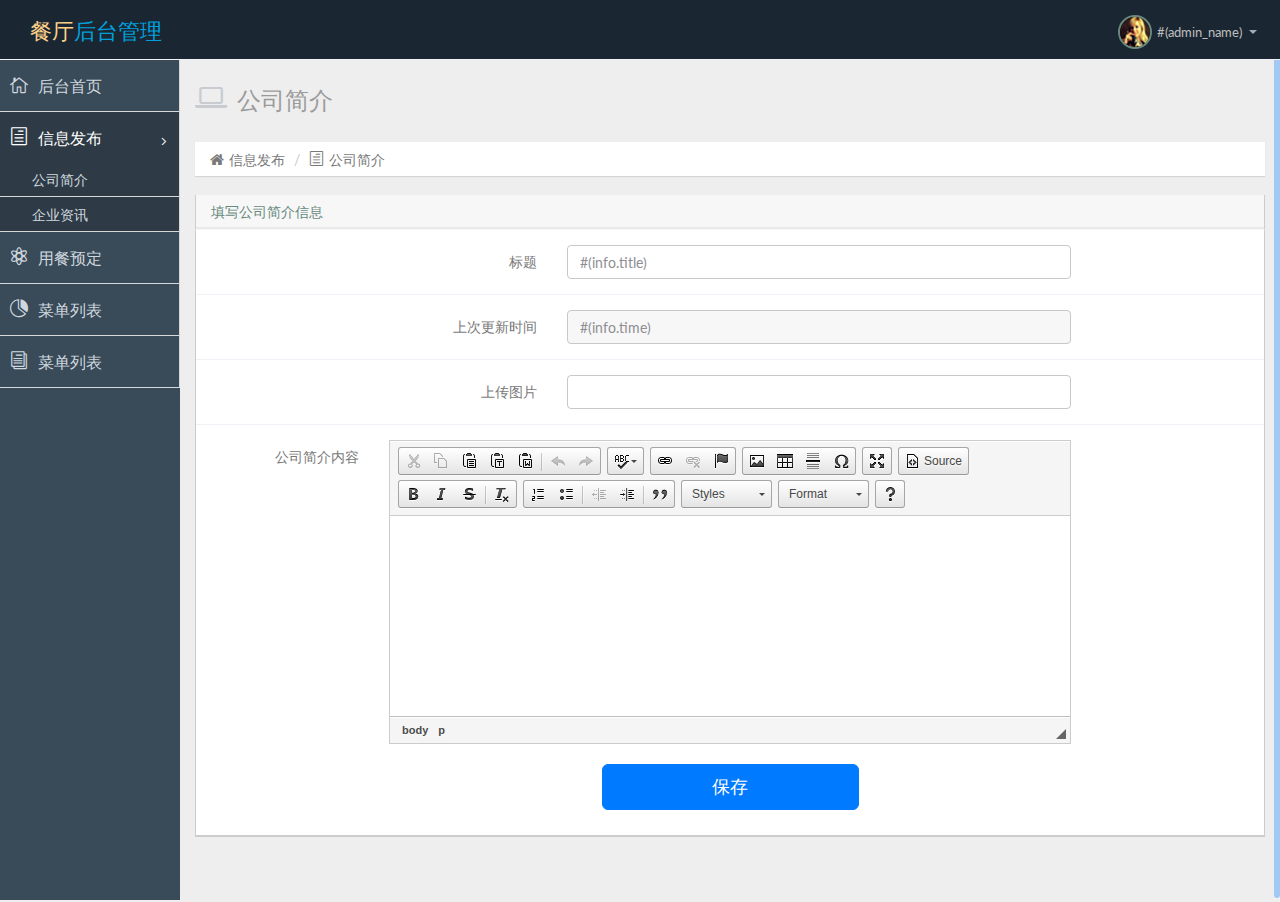
==== commit a6b42f79: "201805242231" ====
--- a/WebRoot/get_info.html
+++ b/WebRoot/get_info.html
@@ -91,20 +91,20 @@
         <div id="sidebar" class="nav-collapse ">
             <!-- sidebar menu start-->
             <ul class="sidebar-menu">
-                <li class="active">
+                <li class="">
                     <a class="" href="admin/index">
                         <i class="icon_house_alt"></i>
                         <span>后台首页</span>
                     </a>
                 </li>
-                <li class="sub-menu">
+                <li class="active sub-menu">
                     <a href="javascript:;" class="">
                         <i class="icon_document_alt"></i>
                         <span>信息发布</span>
                         <span class="menu-arrow arrow_carrot-right"></span>
                     </a>
                     <ul class="sub">
-                        <li><a class="" href="info/get_info">公司简介</a></li>
+                        <li class=""><a class="" href="info/get_info">公司简介</a></li>
                         <li><a class="" href="info/get_info_page">企业资讯</a></li>
                     </ul>
                 </li>
@@ -149,22 +149,23 @@
 
             <section class="panel">
                 <header class="panel-heading">
-                   填写公司简介信息
+                    填写公司简介信息
                 </header>
                 <div class="panel-body">
-                    <form class="form-horizontal " action="#">
+                    <form class="form-horizontal " action="#" method="post">
                         <!--date picker start-->
-
                         <div class="form-group">
                             <label class="control-label col-sm-4">标题</label>
                             <div class="col-sm-6">
-                                <input id="cp1" type="text" value="#(info.title)" size="16" class="form-control">
+                                <input id="cp1" type="text" name="info.title" value="#(info.title)" size="16"
+                                       class="form-control">
                             </div>
                         </div>
                         <div class="form-group">
                             <label class="control-label col-sm-4">上次更新时间</label>
                             <div class="col-sm-6">
-                                <div class="input-append date" id="dpYears" data-date='#(info.time)' data-date-format="yyyy-MM-dd HH:mm:ss" data-date-viewmode="years">
+                                <div class="input-append date" id="dpYears" data-date='#(info.time)'
+                                     data-date-format="yyyy-MM-dd HH:mm:ss" data-date-viewmode="years">
                                     <input class="form-control" size="16" type="text" value='#(info.time)' readonly="">
                                 </div>
                             </div>
@@ -178,8 +179,21 @@
                                 </div>
                             </div>
                         </div>
+                        <!-- CKEditor -->
+                        <div class="form">
+                            <form action="#" class="form-horizontal">
+                                <div class="form-group">
+                                    <label class="control-label col-sm-2">公司简介内容</label>
+                                    <div class="col-sm-8">
+                                        <textarea class="form-control ckeditor" name="editor1" rows="6"></textarea>
+                                    </div>
+                                </div>
+                            </form>
+                        </div>
+                        <br/>
+                        <p class="text-center"><input class="btn btn-primary btn-lg text-center" value="保存" href="" title="保存" /></p>
+
                         <!--date picker end-->
-                        
 
                     </form>
 
@@ -235,6 +249,8 @@
 <script src="js/sparklines.js"></script>
 <script src="js/charts.js"></script>
 <script src="js/jquery.slimscroll.min.js"></script>
+<!-- ck editor -->
+<script type="text/javascript" src="assets/ckeditor/ckeditor.js"></script>
 <script>
 
     //knob
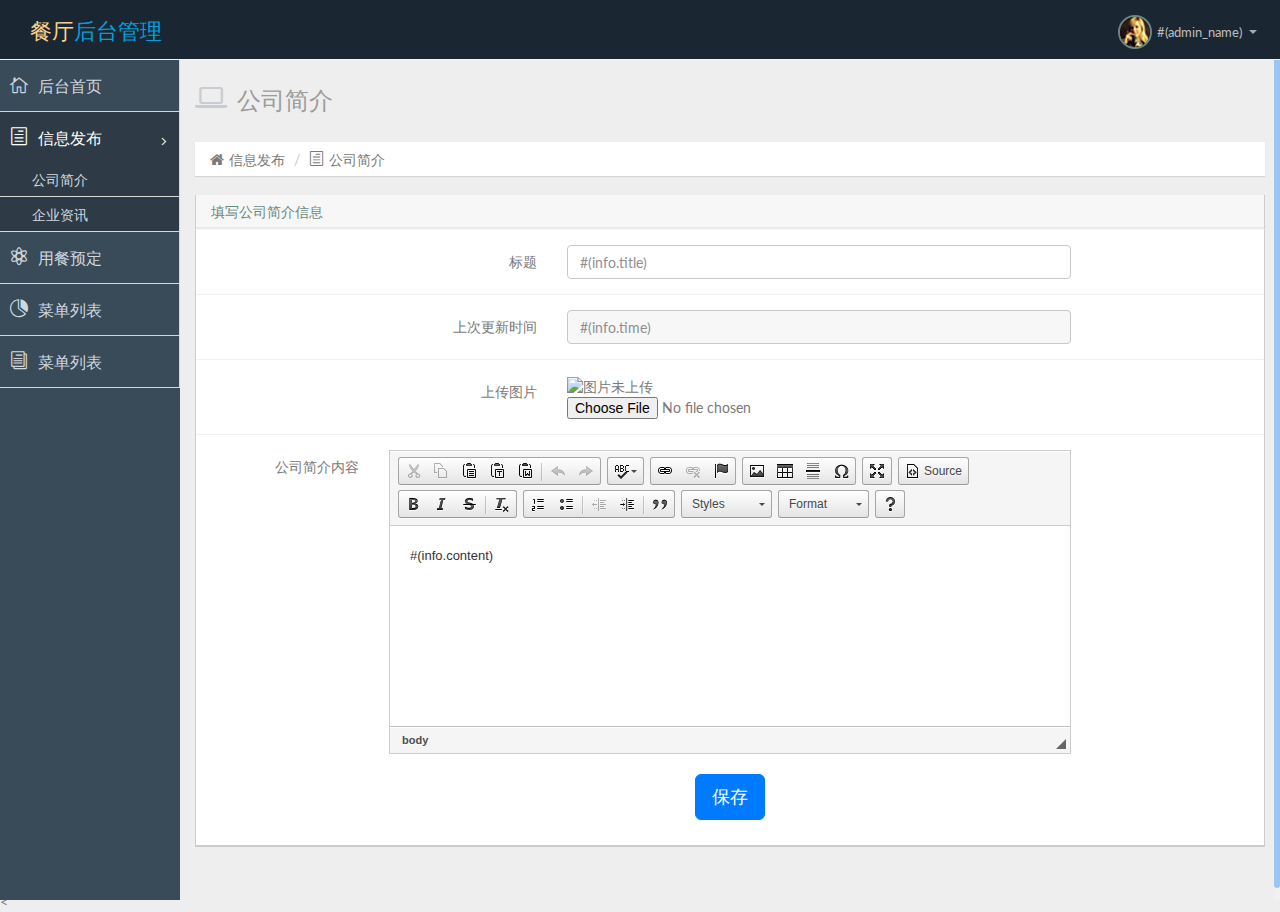
==== commit 35117003: "201805261844" ====
--- a/WebRoot/get_info.html
+++ b/WebRoot/get_info.html
@@ -3,8 +3,6 @@
 <head>
     <meta charset="utf-8">
     <meta name="viewport" content="width=device-width, initial-scale=1.0">
-    <meta name="description" content="Creative - Bootstrap 3 Responsive Admin Template">
-    <meta name="author" content="PuXue">
     <base href="#(cxt)/"/>
     <link rel="shortcut icon" href="img/favicon.png">
 
@@ -40,6 +38,7 @@
     <script src="js/respond.min.js"></script>
     <script src="js/lte-ie7.js"></script>
     <![endif]-->
+    <script src="js/show-pic.js"></script>
 </head>
 
 <body>
@@ -53,7 +52,7 @@
         </div>
 
         <!--logo start-->
-        <a href="index.html" class="logo">餐厅<span class="lite">后台管理</span></a>
+        <a class="logo">餐厅<span class="lite">后台管理</span></a>
         <!--logo end-->
 
 
@@ -152,8 +151,11 @@
                     填写公司简介信息
                 </header>
                 <div class="panel-body">
-                    <form class="form-horizontal " action="#" method="post">
+                    <form class="form-horizontal" id="myForm" action="info/add_info" method="post"
+                          enctype="multipart/form-data">
                         <!--date picker start-->
+                        <input hidden="hidden" type="text" name="info.Id" value="#(info.Id)" readonly="readonly" style="display: none;">
+                        <input hidden="hidden" type="text" name="info.type" value="1" readonly="readonly" style="display: none;">
                         <div class="form-group">
                             <label class="control-label col-sm-4">标题</label>
                             <div class="col-sm-6">
@@ -166,32 +168,36 @@
                             <div class="col-sm-6">
                                 <div class="input-append date" id="dpYears" data-date='#(info.time)'
                                      data-date-format="yyyy-MM-dd HH:mm:ss" data-date-viewmode="years">
-                                    <input class="form-control" size="16" type="text" value='#(info.time)' readonly="">
+                                    <input class="form-control" size="16" type="text" value='#(info.time)'
+                                           readonly="readonly">
                                 </div>
                             </div>
                         </div>
 
                         <div class="form-group">
                             <label class="control-label col-sm-4">上传图片</label>
-                            <div class="col-sm-6">
-                                <div class="input-prepend">
-                                    <input id="reservation" type="text" class=" form-control">
-                                </div>
+                            <div class="col-sm-8">
+                                <img id="preview" alt="图片未上传"
+                                     name="preview" height="250"
+                                     src="upload/#(info.pic)"><br> <input
+                                    class="common-text required" id="pic" name="upload" size="20"
+                                    type="file" onchange="change()">
                             </div>
                         </div>
                         <!-- CKEditor -->
                         <div class="form">
-                            <form action="#" class="form-horizontal">
                                 <div class="form-group">
                                     <label class="control-label col-sm-2">公司简介内容</label>
                                     <div class="col-sm-8">
-                                        <textarea class="form-control ckeditor" name="editor1" rows="6"></textarea>
+                                        <textarea class="form-control ckeditor" name="info.content" rows="6">#(info.content)</textarea>
                                     </div>
                                 </div>
-                            </form>
                         </div>
                         <br/>
-                        <p class="text-center"><input class="btn btn-primary btn-lg text-center" value="保存" href="" title="保存" /></p>
+                        <p class="text-center"><input class="btn btn-primary btn-lg" onclick="formSubmit()"
+                                                      type="button"
+                                                      title="保存" value="保存"/>
+                        </p>
 
                         <!--date picker end-->
 
@@ -207,7 +213,6 @@
     <!--main content end-->
 </section>
 <!-- container section start -->
-
 <!-- javascripts -->
 <script src="js/jquery.js"></script>
 <script src="js/jquery-ui-1.10.4.min.js"></script>
@@ -252,7 +257,6 @@
 <!-- ck editor -->
 <script type="text/javascript" src="assets/ckeditor/ckeditor.js"></script>
 <script>
-
     //knob
     $(function () {
         $(".knob").knob({
@@ -261,7 +265,6 @@
             }
         })
     });
-
     //carousel
     $(document).ready(function () {
         $("#owl-slider").owlCarousel({
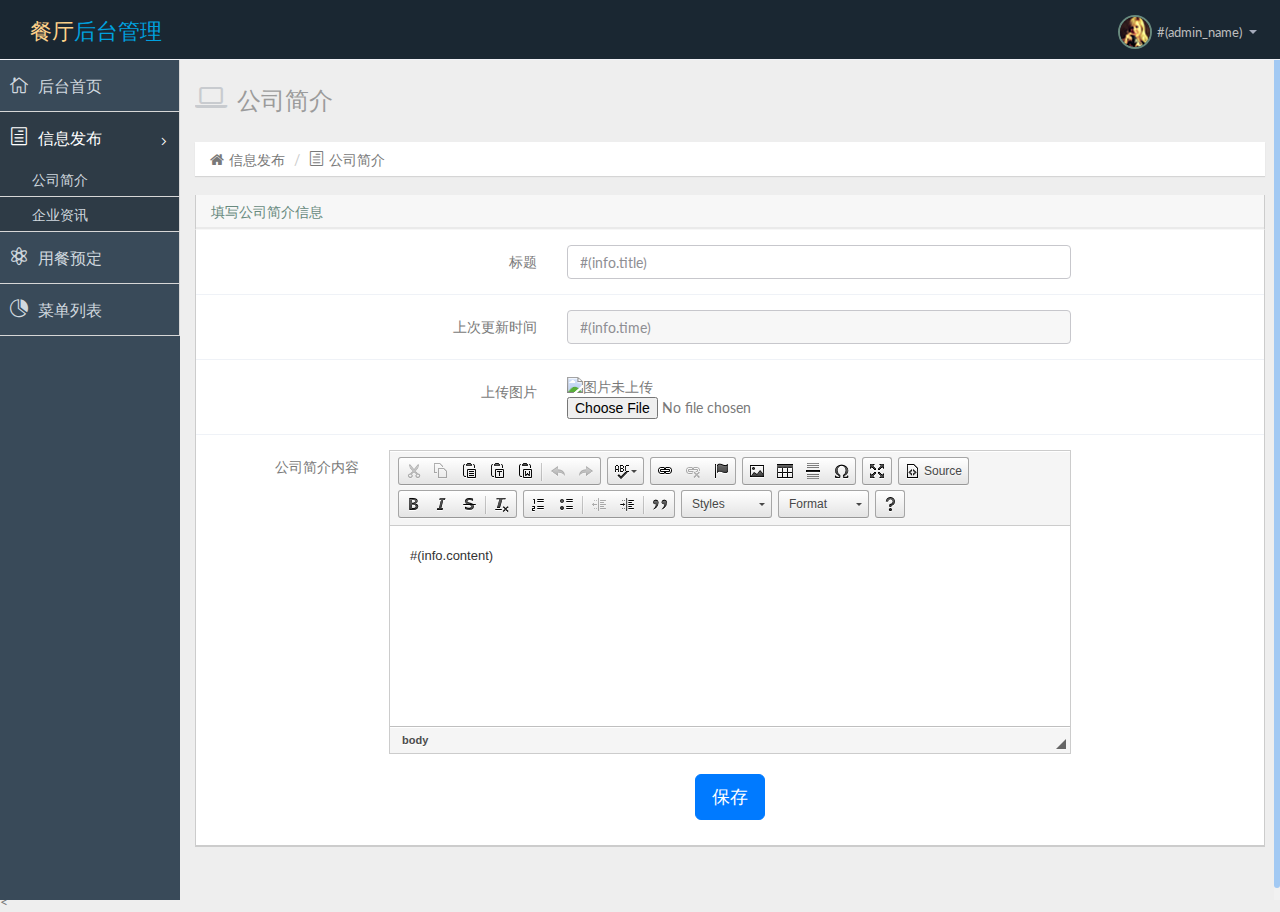
==== commit c05c5d86: "201805262252" ====
--- a/WebRoot/get_info.html
+++ b/WebRoot/get_info.html
@@ -70,9 +70,6 @@
                     </a>
                     <ul class="dropdown-menu extended logout">
                         <div class="log-arrow-up"></div>
-                        <li class="eborder-top">
-                            <a href="#"><i class="icon_profile"></i>账号设置</a>
-                        </li>
                         <li>
                             <a href="admin/loginout?id=#(admin_id)"><i class="icon_clock_alt"></i>注销登陆</a>
                         </li>
@@ -108,20 +105,14 @@
                     </ul>
                 </li>
                 <li>
-                    <a class="" href="admin/page_reserve">
+                    <a class="" href="reserve/get_reserve_list">
                         <i class="icon_genius"></i>
                         <span>用餐预定</span>
                     </a>
                 </li>
                 <li>
-                    <a class="" href="admin/list_menu">
+                    <a class="" href="menu/get_menu_list">
                         <i class="icon_piechart"></i>
-                        <span>菜单列表</span>
-                    </a>
-                </li>
-                <li class="sub-menu">
-                    <a class="" href="admin/list_admin">
-                        <i class="icon_documents_alt"></i>
                         <span>菜单列表</span>
                     </a>
                 </li>
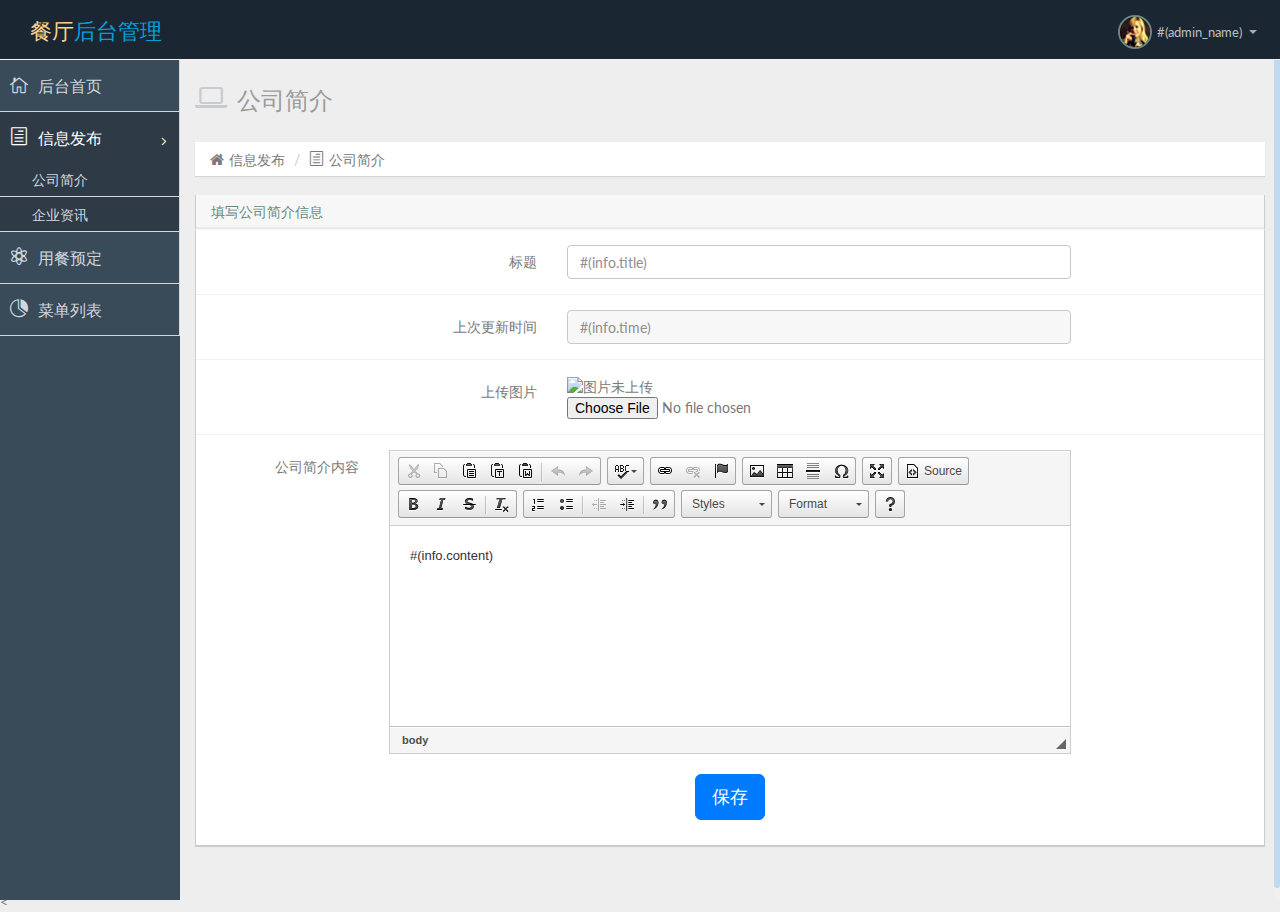
==== commit 6a8d1a1e: "201805270725" ====
--- a/WebRoot/get_info.html
+++ b/WebRoot/get_info.html
@@ -52,7 +52,7 @@
         </div>
 
         <!--logo start-->
-        <a class="logo">餐厅<span class="lite">后台管理</span></a>
+        <a class="logo" href="page/about.html" target="_blank">餐厅<span class="lite">后台管理</span></a>
         <!--logo end-->
 
 
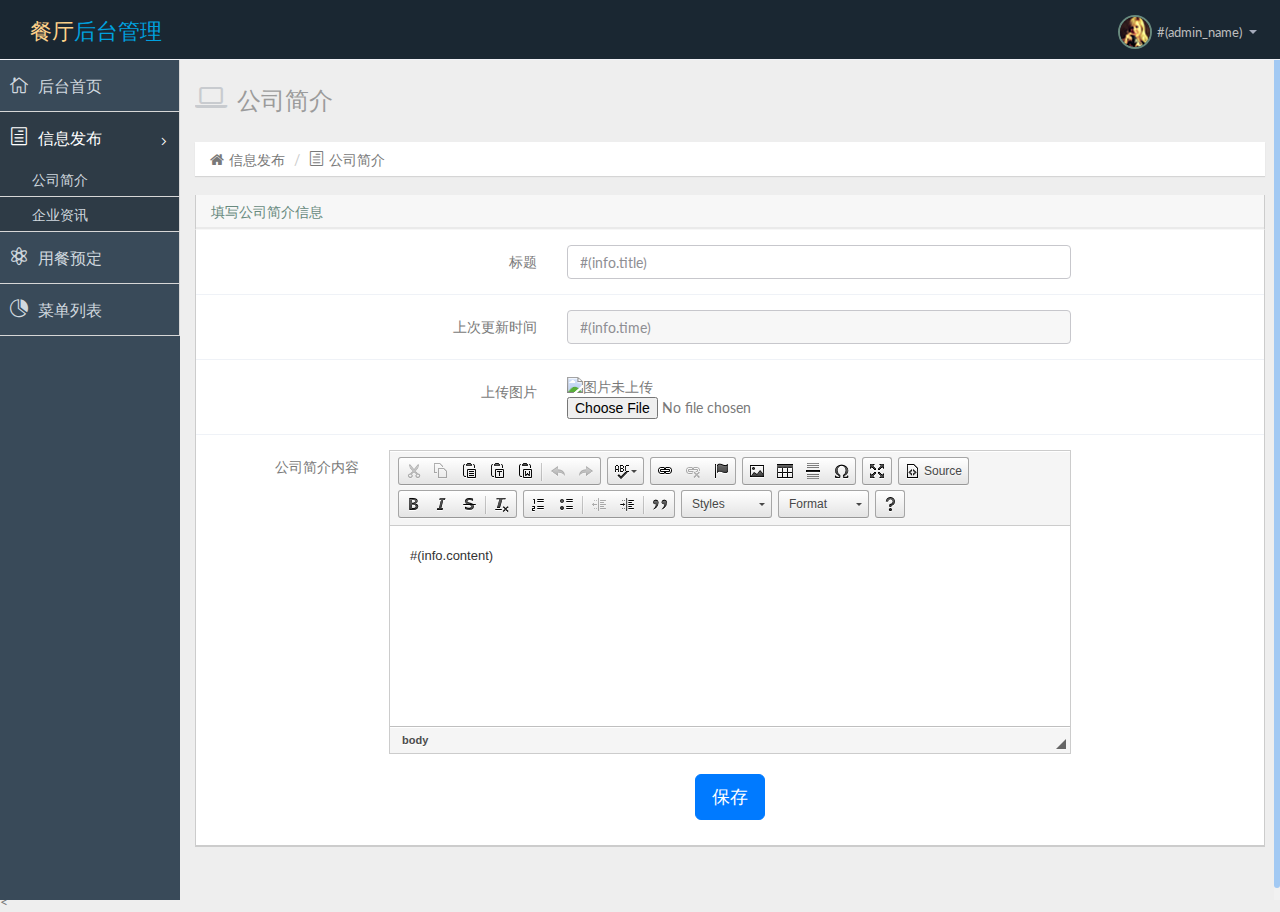
==== commit 60cdb11d: "201805270847" ====
--- a/WebRoot/get_info.html
+++ b/WebRoot/get_info.html
@@ -169,7 +169,7 @@
                             <label class="control-label col-sm-4">上传图片</label>
                             <div class="col-sm-8">
                                 <img id="preview" alt="图片未上传"
-                                     name="preview" height="250"
+                                     name="preview" width="250"
                                      src="upload/#(info.pic)"><br> <input
                                     class="common-text required" id="pic" name="upload" size="20"
                                     type="file" onchange="change()">
